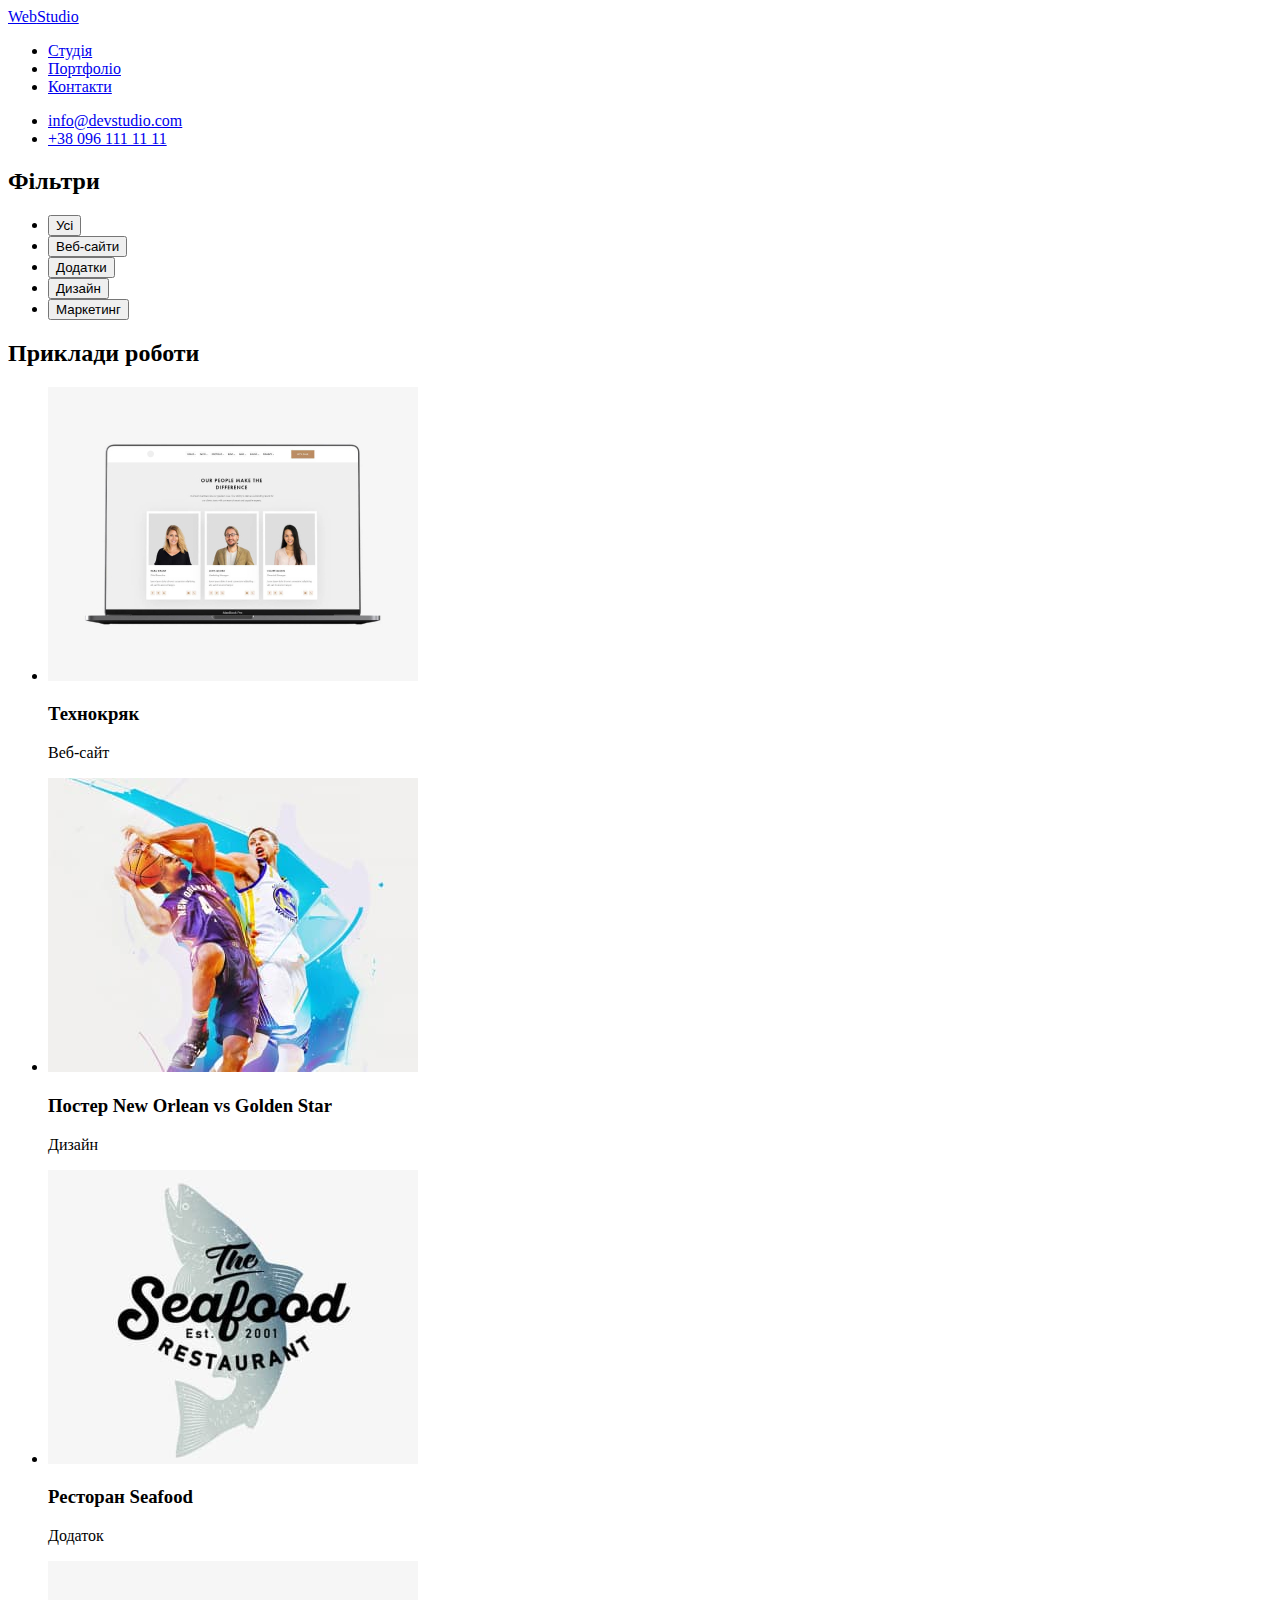
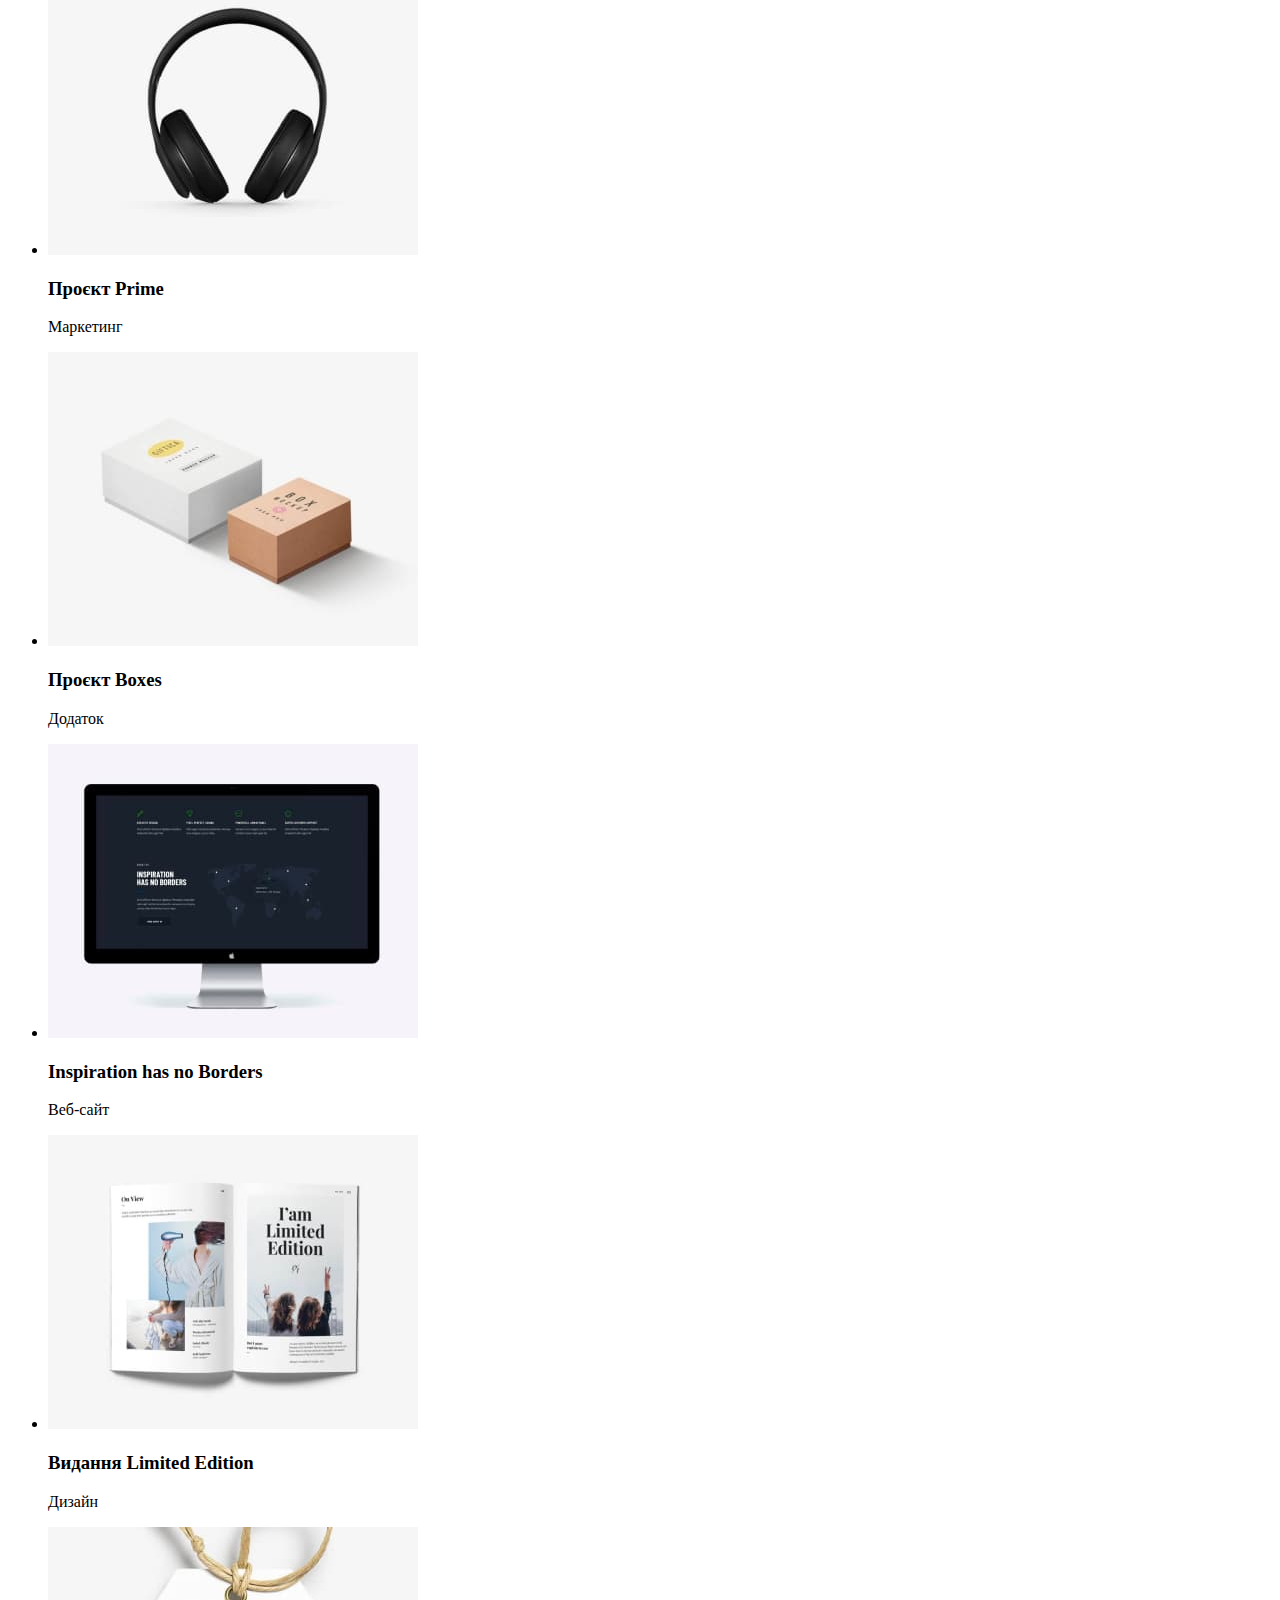
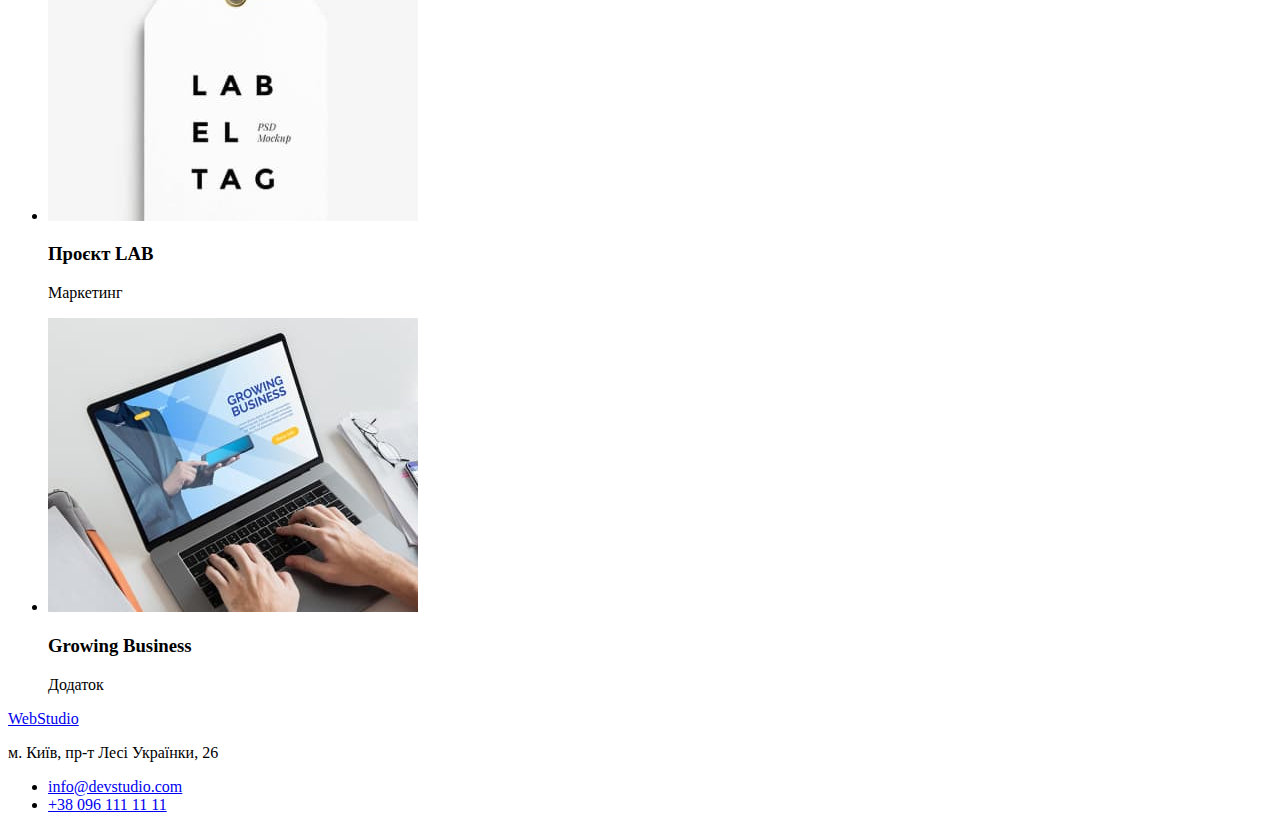
==== portfolio.html @ 31eadc4f "add portfolio file" ====
<!DOCTYPE html>
<html lang="uk">

<head>
    <meta charset="UTF-8" />
    <meta http-equiv="X-UA-Compatible" content="IE=edge" />
    <meta name="viewport" content="width=device-width, initial-scale=1.0" />
    <title>Portfolio</title>
    <link rel="stylesheet" href="css/style.css" />
</head>

<body>
    <header>
        <nav>
            <a class="logo" href="#"><span>Web</span>Studio</a>
            <ul class="nav-bar">
                <li class="nav-link"><a href="#">Студія</a></li>
                <li class="nav-link"><a href="#">Портфоліо</a></li>
                <li class="nav-link"><a href="#">Контакти</a></li>
            </ul>
        </nav>
        <ul class="contact">
            <li><a href="mailto:info@devstudio.com">info@devstudio.com</a></li>
            <li><a href="tel:+380961111111">+38 096 111 11 11</a></li>
        </ul>
    </header>
   
    <main>
        <section class="filter">
            <h2>Фільтри</h2>
            <ul class="filter-wrapper">
                <li class="filter-wrapper-item"><button type="button">Усі</button></li>
                <li class="filter-wrapper-item"><button type="button">Веб-сайти</button></li>
                <li class="filter-wrapper-item"><button type="button">Додатки</button></li>
                <li class="filter-wrapper-item"><button type="button">Дизайн</button></li>
                <li class="filter-wrapper-item"><button type="button">Маркетинг</button></li>
            </ul>
        </section>
        <section class="examples">
            <h2>Приклади роботи</h2>
            <ul class="examples-wrapper">
                <li class="examples-wrapper-item">
                    <img class="examples-wrapper-item-img" src="./images/projects/img.jpg" alt="" width="370">
                    <div>
                        <h3 class="examples-wrapper-item-prjct">Технокряк</h3>
                        <p class="examples-wrapper-item-spcfn">Веб-сайт</p>
                    </div>
                </li>
                <li class="examples-wrapper-item">
                    <img class="examples-wrapper-item-img" src="./images/projects/img(1).jpg" alt="" width="370">
                    <div>
                        <h3 class="examples-wrapper-item-prjct">Постер New Orlean vs Golden Star</h3>
                        <p class="examples-wrapper-item-spcfn">Дизайн</p>
                    </div>
                </li>
                <li class="examples-wrapper-item">
                    <img class="examples-wrapper-item-img" src="./images/projects/img(2).jpg" alt="" width="370">
                    <div>
                        <h3 class="examples-wrapper-item-prjct">Ресторан Seafood</h3>
                        <p class="examples-wrapper-item-spcfn">Додаток</p>
                    </div>
                </li>
                <li class="examples-wrapper-item">
                    <img class="examples-wrapper-item-img" src="./images/projects/img(3).jpg" alt="" width="370">
                    <div>
                        <h3 class="examples-wrapper-item-prjct">Проєкт Prime</h3>
                        <p class="examples-wrapper-item-spcfn">Маркетинг</p>
                    </div>
                </li>
                <li class="examples-wrapper-item">
                    <img class="examples-wrapper-item-img" src="./images/projects/img(4).jpg" alt="" width="370">
                    <div>
                        <h3 class="examples-wrapper-item-prjct">Проєкт Boxes</h3>
                        <p class="examples-wrapper-item-spcfn">Додаток</p>
                    </div>
                </li>
                <li class="examples-wrapper-item">
                    <img class="examples-wrapper-item-img" src="./images/projects/img(5).jpg" alt="" width="370">
                    <div>
                        <h3 class="examples-wrapper-item-prjct">Inspiration has no Borders</h3>
                        <p class="examples-wrapper-item-spcfn">Веб-сайт</p>
                    </div>
                </li>
                <li class="examples-wrapper-item">
                    <img class="examples-wrapper-item-img" src="./images/projects/img(6).jpg" alt="" width="370">
                    <div>
                        <h3 class="examples-wrapper-item-prjct">Видання Limited Edition</h3>
                        <p class="examples-wrapper-item-spcfn">Дизайн</p>
                    </div>
                </li>
                <li class="examples-wrapper-item">
                    <img class="examples-wrapper-item-img" src="./images/projects/img(7).jpg" alt="" width="370">
                    <div>
                        <h3 class="examples-wrapper-item-prjct">Проєкт LAB</h3>
                        <p class="examples-wrapper-item-spcfn">Маркетинг</p>
                    </div>
                </li>
                <li class="examples-wrapper-item">
                    <img class="examples-wrapper-item-img" src="./images/projects/img(8).jpg" alt="" width="370">
                    <div>
                        <h3 class="examples-wrapper-item-prjct">Growing Business</h3>
                        <p class="examples-wrapper-item-spcfn">Додаток</p>
                    </div>
                </li>
            </ul>
        </section>
    </main>

    <footer>
        <a class="logo" href="#"><span>Web</span>Studio</a>
        <adress class="footer-contact">
            <p class="adress">м. Київ, пр-т Лесі Українки, 26</p>
            <ul>
                <li><a href="mailto:info@devstudio.com">info@devstudio.com</a></li>
                <li><a href="tel:+380961111111">+38 096 111 11 11</a></li>
            </ul>
        </adress>
    </footer>
</body>

</html>
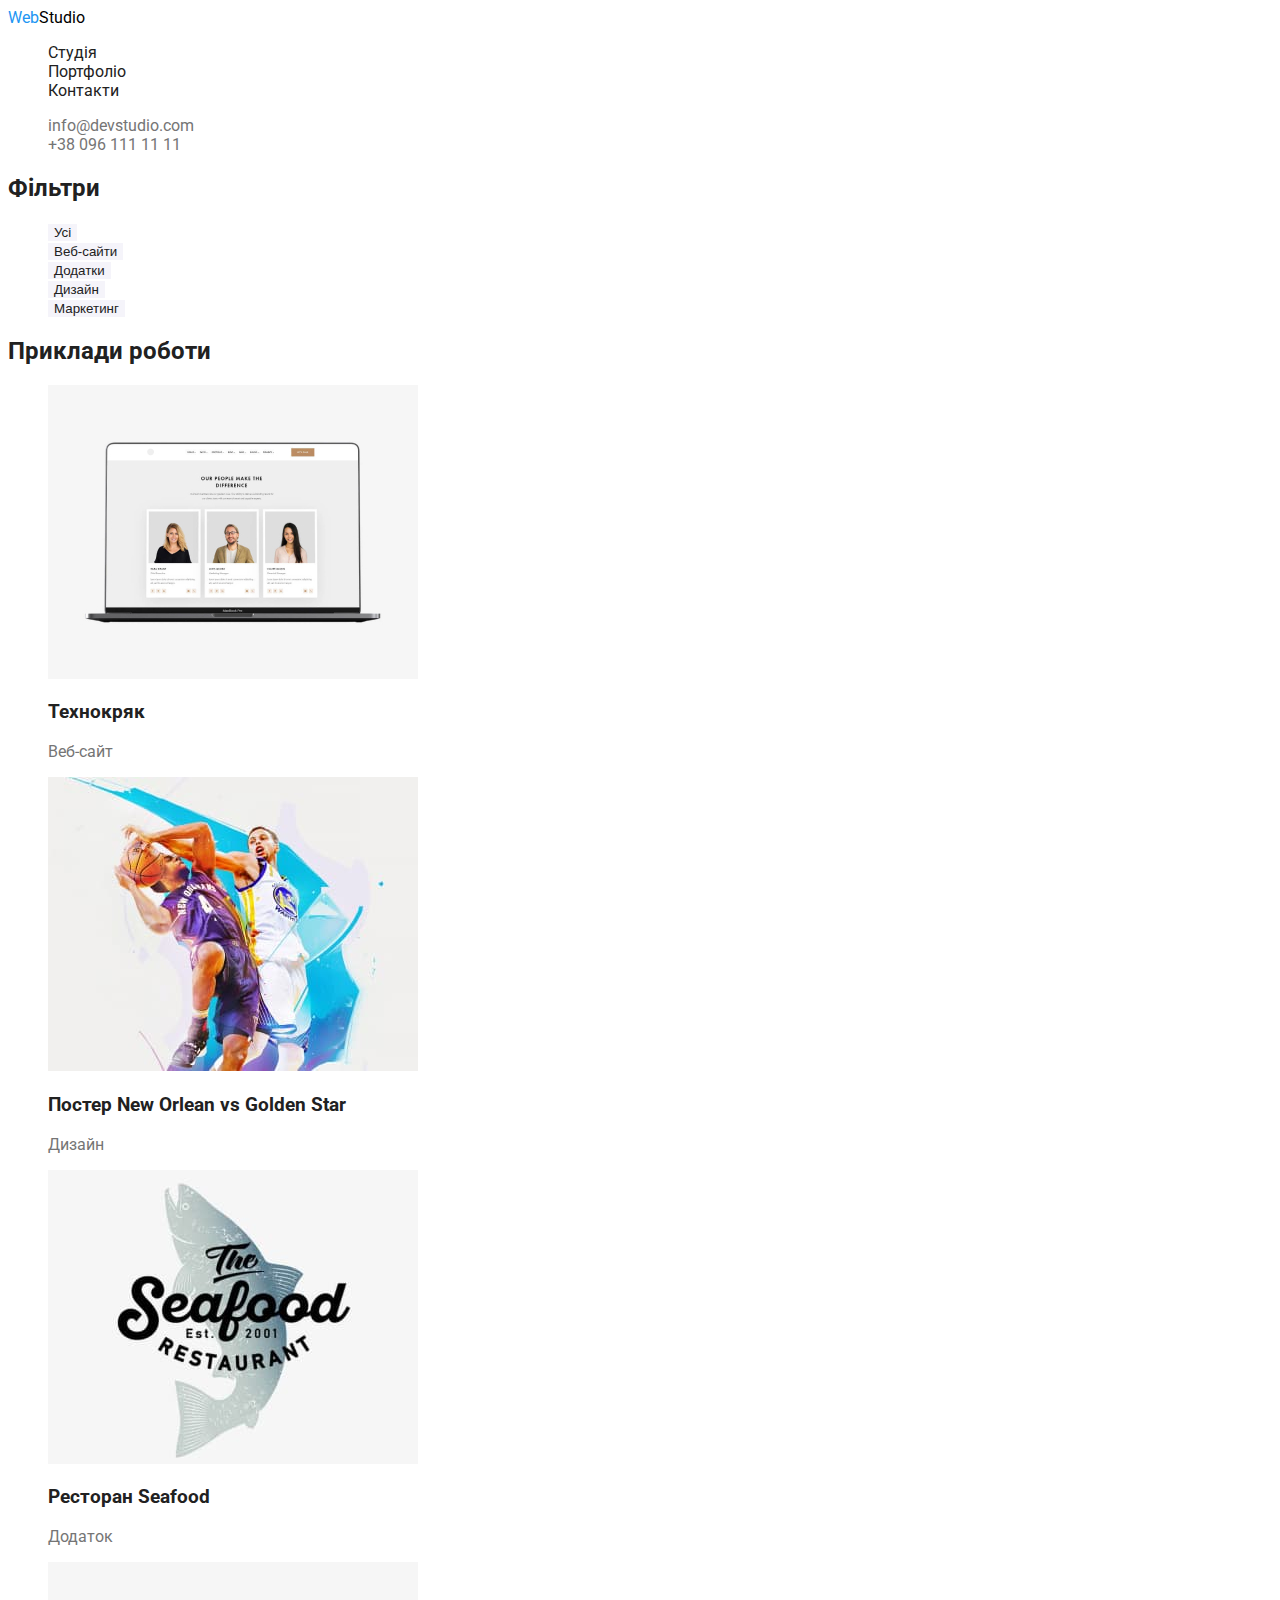
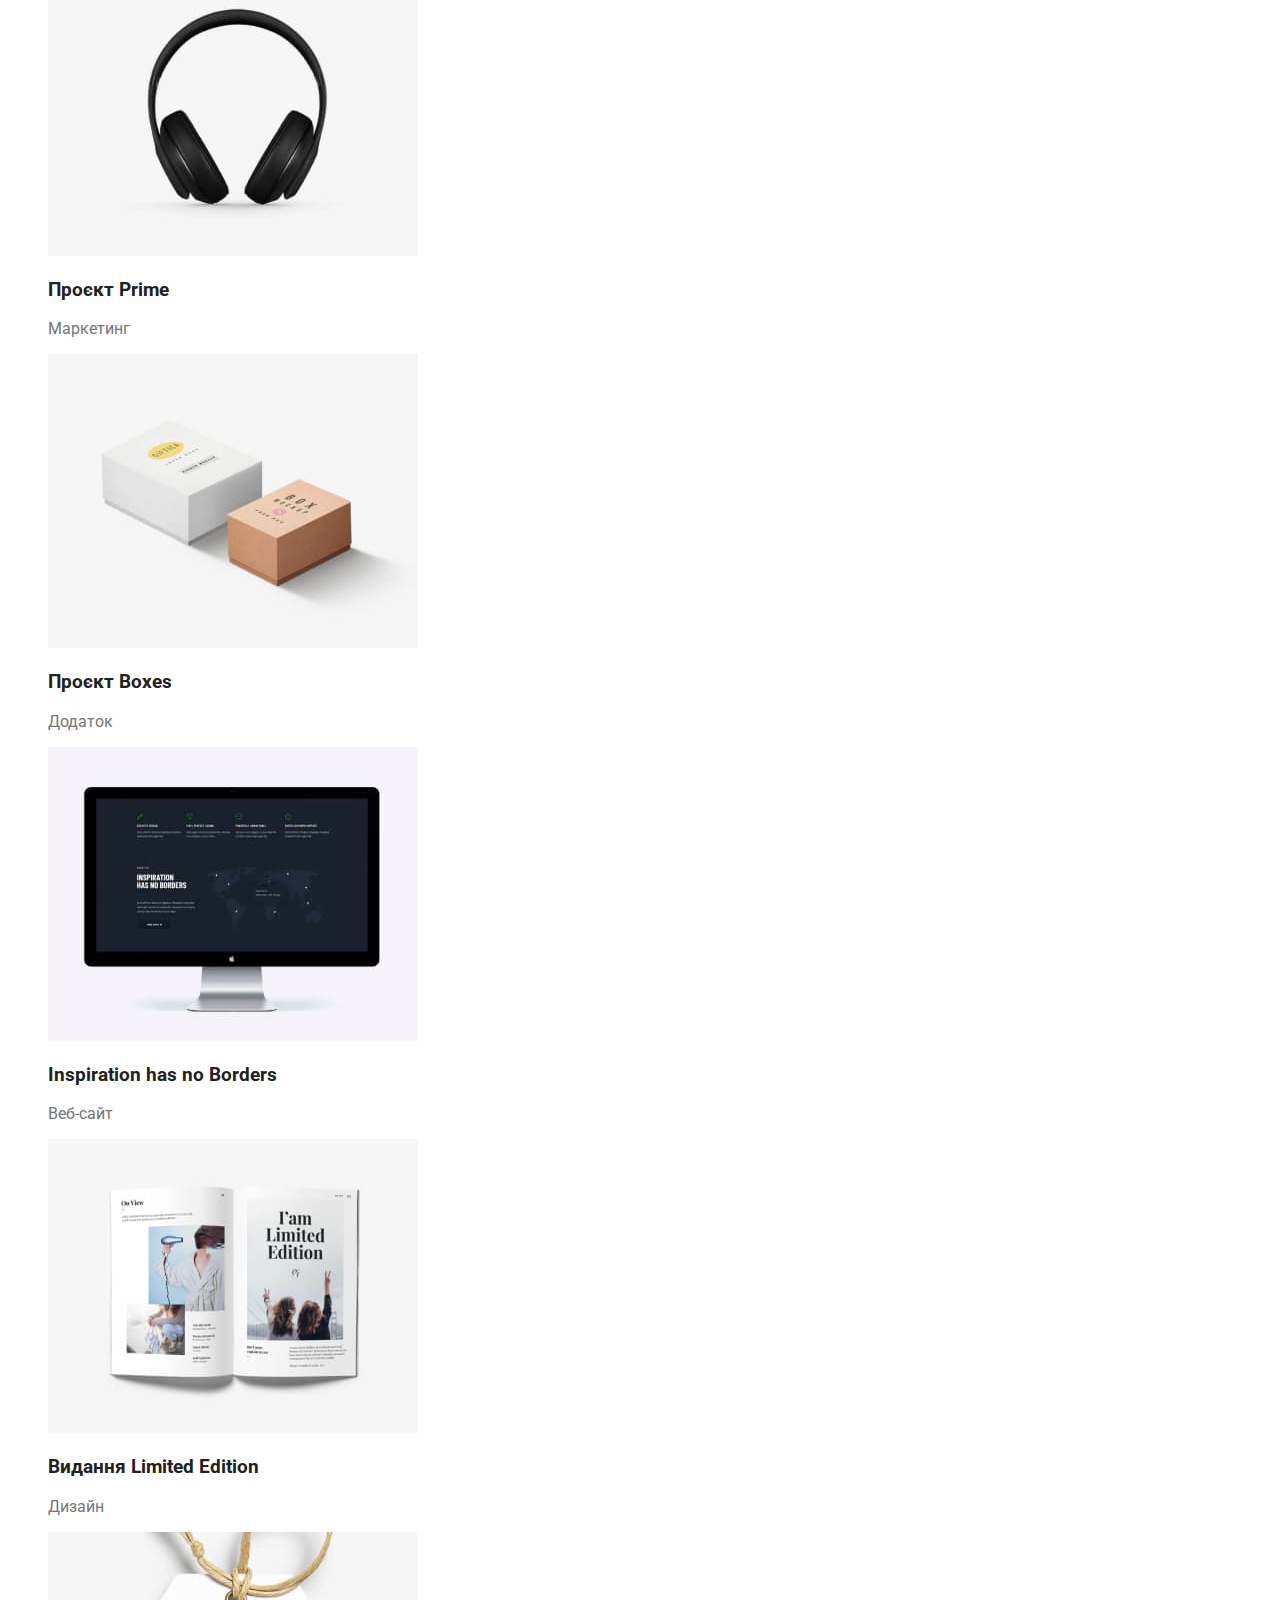
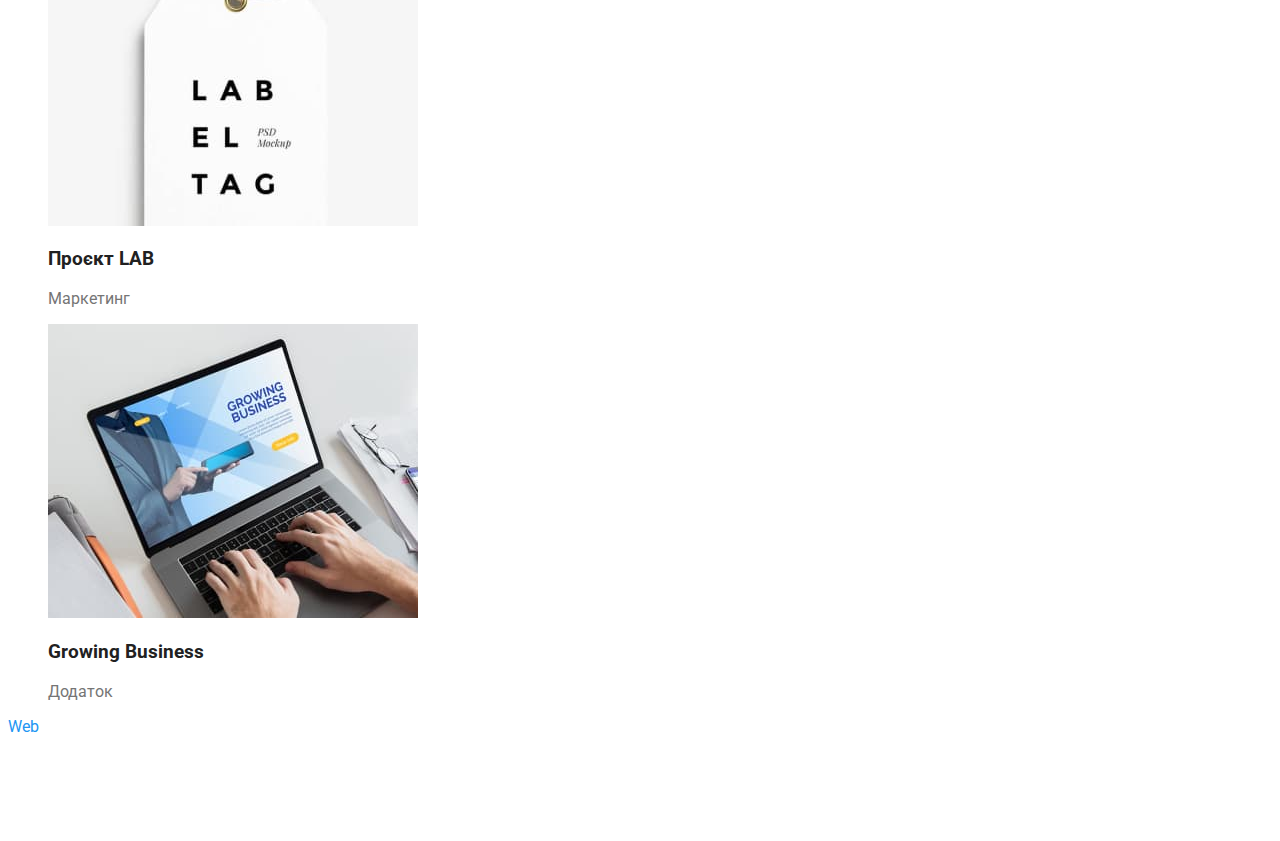
==== commit d983003f: "upd html files" ====
--- a/portfolio.html
+++ b/portfolio.html
@@ -5,101 +5,106 @@
     <meta charset="UTF-8" />
     <meta http-equiv="X-UA-Compatible" content="IE=edge" />
     <meta name="viewport" content="width=device-width, initial-scale=1.0" />
-    <title>Portfolio</title>
+    <title>WebStudio</title>
     <link rel="stylesheet" href="css/style.css" />
+    <link rel="preconnect" href="https://fonts.googleapis.com">
+    <link rel="preconnect" href="https://fonts.gstatic.com" crossorigin>
+    <link
+        href="https://fonts.googleapis.com/css2?family=Raleway:wght@700&family=Roboto:wght@400;500;700;900&display=swap"
+        rel="stylesheet">
 </head>
 
 <body>
-    <header>
+    <header class="page-header">
         <nav>
-            <a class="logo" href="#"><span>Web</span>Studio</a>
-            <ul class="nav-bar">
-                <li class="nav-link"><a href="#">Студія</a></li>
-                <li class="nav-link"><a href="#">Портфоліо</a></li>
-                <li class="nav-link"><a href="#">Контакти</a></li>
+            <a class="logo link" href="#"><span class="logo-web">Web</span>Studio</a>
+            <ul class="nav-bar list">
+                <li><a class="nav-link link" href="./index.html">Студія</a></li>
+                <li><a class="nav-link link" href="./portfolio.html">Портфоліо</a></li>
+                <li><a class="nav-link link" href="#">Контакти</a></li>
             </ul>
         </nav>
-        <ul class="contact">
-            <li><a href="mailto:info@devstudio.com">info@devstudio.com</a></li>
-            <li><a href="tel:+380961111111">+38 096 111 11 11</a></li>
+        <ul class="header-contact list">
+            <li><a class="header-contact-link link" href="mailto:info@devstudio.com">info@devstudio.com</a></li>
+            <li><a class="header-contact-link link" href="tel:+380961111111">+38 096 111 11 11</a></li>
         </ul>
     </header>
    
     <main>
-        <section class="filter">
-            <h2>Фільтри</h2>
-            <ul class="filter-wrapper">
-                <li class="filter-wrapper-item"><button type="button">Усі</button></li>
-                <li class="filter-wrapper-item"><button type="button">Веб-сайти</button></li>
-                <li class="filter-wrapper-item"><button type="button">Додатки</button></li>
-                <li class="filter-wrapper-item"><button type="button">Дизайн</button></li>
-                <li class="filter-wrapper-item"><button type="button">Маркетинг</button></li>
+        <section class="section">
+            <h2 class="section-title">Фільтри</h2>
+            <ul class="filter-wrapper list">
+                <li><button class="item" type="button">Усі</button></li>
+                <li><button class="item" type="button">Веб-сайти</button></li>
+                <li><button class="item" type="button">Додатки</button></li>
+                <li><button class="item" type="button">Дизайн</button></li>
+                <li><button class="item" type="button">Маркетинг</button></li>
             </ul>
         </section>
-        <section class="examples">
-            <h2>Приклади роботи</h2>
-            <ul class="examples-wrapper">
+        <section class="section">
+            <h2 class="section-title">Приклади роботи</h2>
+            <ul class="examples-wrapper list">
                 <li class="examples-wrapper-item">
-                    <img class="examples-wrapper-item-img" src="./images/projects/img.jpg" alt="" width="370">
+                    <img class="img" src="./images/projects/img.jpg" alt="" width="370">
                     <div>
-                        <h3 class="examples-wrapper-item-prjct">Технокряк</h3>
-                        <p class="examples-wrapper-item-spcfn">Веб-сайт</p>
+                        <h3 class="prjct">Технокряк</h3>
+                        <p class="spcfn">Веб-сайт</p>
                     </div>
                 </li>
                 <li class="examples-wrapper-item">
-                    <img class="examples-wrapper-item-img" src="./images/projects/img(1).jpg" alt="" width="370">
+                    <img class="img" src="./images/projects/img(1).jpg" alt="" width="370">
                     <div>
-                        <h3 class="examples-wrapper-item-prjct">Постер New Orlean vs Golden Star</h3>
-                        <p class="examples-wrapper-item-spcfn">Дизайн</p>
+                        <h3 class="prjct">Постер New Orlean vs Golden Star</h3>
+                        <p class="spcfn">Дизайн</p>
                     </div>
                 </li>
                 <li class="examples-wrapper-item">
-                    <img class="examples-wrapper-item-img" src="./images/projects/img(2).jpg" alt="" width="370">
+                    <img class="img" src="./images/projects/img(2).jpg" alt="" width="370">
                     <div>
-                        <h3 class="examples-wrapper-item-prjct">Ресторан Seafood</h3>
-                        <p class="examples-wrapper-item-spcfn">Додаток</p>
+                        <h3 class="prjct">Ресторан Seafood</h3>
+                        <p class="spcfn">Додаток</p>
                     </div>
                 </li>
                 <li class="examples-wrapper-item">
-                    <img class="examples-wrapper-item-img" src="./images/projects/img(3).jpg" alt="" width="370">
+                    <img class="img" src="./images/projects/img(3).jpg" alt="" width="370">
                     <div>
-                        <h3 class="examples-wrapper-item-prjct">Проєкт Prime</h3>
-                        <p class="examples-wrapper-item-spcfn">Маркетинг</p>
+                        <h3 class="prjct">Проєкт Prime</h3>
+                        <p class="spcfn">Маркетинг</p>
                     </div>
                 </li>
                 <li class="examples-wrapper-item">
-                    <img class="examples-wrapper-item-img" src="./images/projects/img(4).jpg" alt="" width="370">
+                    <img class="img" src="./images/projects/img(4).jpg" alt="" width="370">
                     <div>
-                        <h3 class="examples-wrapper-item-prjct">Проєкт Boxes</h3>
-                        <p class="examples-wrapper-item-spcfn">Додаток</p>
+                        <h3 class="prjct">Проєкт Boxes</h3>
+                        <p class="spcfn">Додаток</p>
                     </div>
                 </li>
                 <li class="examples-wrapper-item">
-                    <img class="examples-wrapper-item-img" src="./images/projects/img(5).jpg" alt="" width="370">
+                    <img class="img" src="./images/projects/img(5).jpg" alt="" width="370">
                     <div>
-                        <h3 class="examples-wrapper-item-prjct">Inspiration has no Borders</h3>
-                        <p class="examples-wrapper-item-spcfn">Веб-сайт</p>
+                        <h3 class="prjct">Inspiration has no Borders</h3>
+                        <p class="spcfn">Веб-сайт</p>
                     </div>
                 </li>
                 <li class="examples-wrapper-item">
-                    <img class="examples-wrapper-item-img" src="./images/projects/img(6).jpg" alt="" width="370">
+                    <img class="img" src="./images/projects/img(6).jpg" alt="" width="370">
                     <div>
-                        <h3 class="examples-wrapper-item-prjct">Видання Limited Edition</h3>
-                        <p class="examples-wrapper-item-spcfn">Дизайн</p>
+                        <h3 class="prjct">Видання Limited Edition</h3>
+                        <p class="spcfn">Дизайн</p>
                     </div>
                 </li>
                 <li class="examples-wrapper-item">
-                    <img class="examples-wrapper-item-img" src="./images/projects/img(7).jpg" alt="" width="370">
+                    <img class="img" src="./images/projects/img(7).jpg" alt="" width="370">
                     <div>
-                        <h3 class="examples-wrapper-item-prjct">Проєкт LAB</h3>
-                        <p class="examples-wrapper-item-spcfn">Маркетинг</p>
+                        <h3 class="prjct">Проєкт LAB</h3>
+                        <p class="spcfn">Маркетинг</p>
                     </div>
                 </li>
                 <li class="examples-wrapper-item">
-                    <img class="examples-wrapper-item-img" src="./images/projects/img(8).jpg" alt="" width="370">
+                    <img class="img" src="./images/projects/img(8).jpg" alt="" width="370">
                     <div>
-                        <h3 class="examples-wrapper-item-prjct">Growing Business</h3>
-                        <p class="examples-wrapper-item-spcfn">Додаток</p>
+                        <h3 class="prjct">Growing Business</h3>
+                        <p class="spcfn">Додаток</p>
                     </div>
                 </li>
             </ul>
@@ -107,15 +112,14 @@
     </main>
 
     <footer>
-        <a class="logo" href="#"><span>Web</span>Studio</a>
-        <adress class="footer-contact">
-            <p class="adress">м. Київ, пр-т Лесі Українки, 26</p>
-            <ul>
-                <li><a href="mailto:info@devstudio.com">info@devstudio.com</a></li>
-                <li><a href="tel:+380961111111">+38 096 111 11 11</a></li>
+        <a class="logo link" href="#"><span class="logo-web">Web</span>Studio</a>
+        <address class="footer-contact">
+            <p class="address">м. Київ, пр-т Лесі Українки, 26</p>
+            <ul class="list">
+                <li><a class="footer-contact-link link " href="mailto:info@devstudio.com">info@devstudio.com</a></li>
+                <li><a class="footer-contact-link link " href="tel:+380961111111">+38 096 111 11 11</a></li>
             </ul>
-        </adress>
+        </address>
     </footer>
 </body>
-
 </html>--- a/css/style.css
+++ b/css/style.css
@@ -0,0 +1,137 @@
+/* main grey #757575 */
+/* second black  #212121 */
+/* accent blue #2196F3 */
+/* hover text white #ffffff */
+/* background white #FFFFFF */
+/* background dark-grey #2F303A */
+/* footer contacts rgba(255, 255, 255, 0.6); */
+:root {
+    --primary-color: #757575;
+    --secondary-color: #212121;
+    --accent-color: #2196F3;
+    --bcg-pr-color: #FFFFFF;
+    --bcg-sc-color: #2F303A;
+    --footer-cont-color: rgba(255, 255, 255, 0.6);
+    --white-color: #FFFFFF;
+    --black-color: #000000;
+}
+.list {
+    list-style: none;
+}
+.link {
+    text-decoration: none;
+}
+
+
+body {
+    font-family: Roboto, sans-serif;
+    background-color: var(--bcg-pr-color);
+    color: var(--primary-color);
+}
+
+.section-title {
+    color: var(--secondary-color);
+}
+
+/* logo */
+.logo {
+    color: var(--black-color);
+}
+.logo-web{
+    color: var(--accent-color);
+}
+
+/* nav-bar */
+
+.nav-link {
+    color: var(--secondary-color);
+}
+.nav-link:hover,
+.nav-link:focus {
+    color:var(--accent-color);
+}
+
+/* header contacts */
+
+.header-contact-link {
+    color: var(--primary-color);
+}
+.header-contact-link:hover,
+.header-contact-link:focus {
+    color: var(--accent-color);
+}
+
+/* section decision */
+
+.decision-title {
+    color: var(--white-color);
+}
+
+.decision-btn{
+    color: var(--white-color);
+    background-color: var(--accent-color);
+    border: none;
+}
+/* .decision-btn:hover {
+    background-color: var(--accent-color);
+} */
+
+/* section specifics */
+
+.specifics-wrapper .title {
+    color: var(--secondary-color);
+}
+
+.specifics-wrapper .descr {
+    color: var(--primary-color);
+}
+
+/* section team */
+
+.team-wrapper .name {
+    color: var(--secondary-color);
+}
+.team-wrapper .post {
+    color: var(--primary-color);
+}
+
+/* footer */
+
+footer .logo {
+    color: var(--white-color);
+}
+.address {
+    color: var(--white-color);
+}
+
+.footer-contact-link
+ {
+    color: var(--footer-cont-color);
+}
+.footer-contact-link:hover,
+.footer-contact-link:focus
+ {
+    color: var(--accent-color);
+}
+
+/* Portfolio */
+/* example */
+
+.filter-wrapper .item{
+    background-color: #F5F4FA;
+    color: var(--secondary-color);
+    border: none;
+}
+.filter-wrapper .item:hover,
+.filter-wrapper .item:focus {
+    background-color: var(--accent-color);
+    color: var(--white-color);
+    border: none;
+}
+
+.examples-wrapper .prjct{
+    color: var(--secondary-color);
+}
+.examples-wrapper .spcfn{
+    color: var(--primary-color);
+}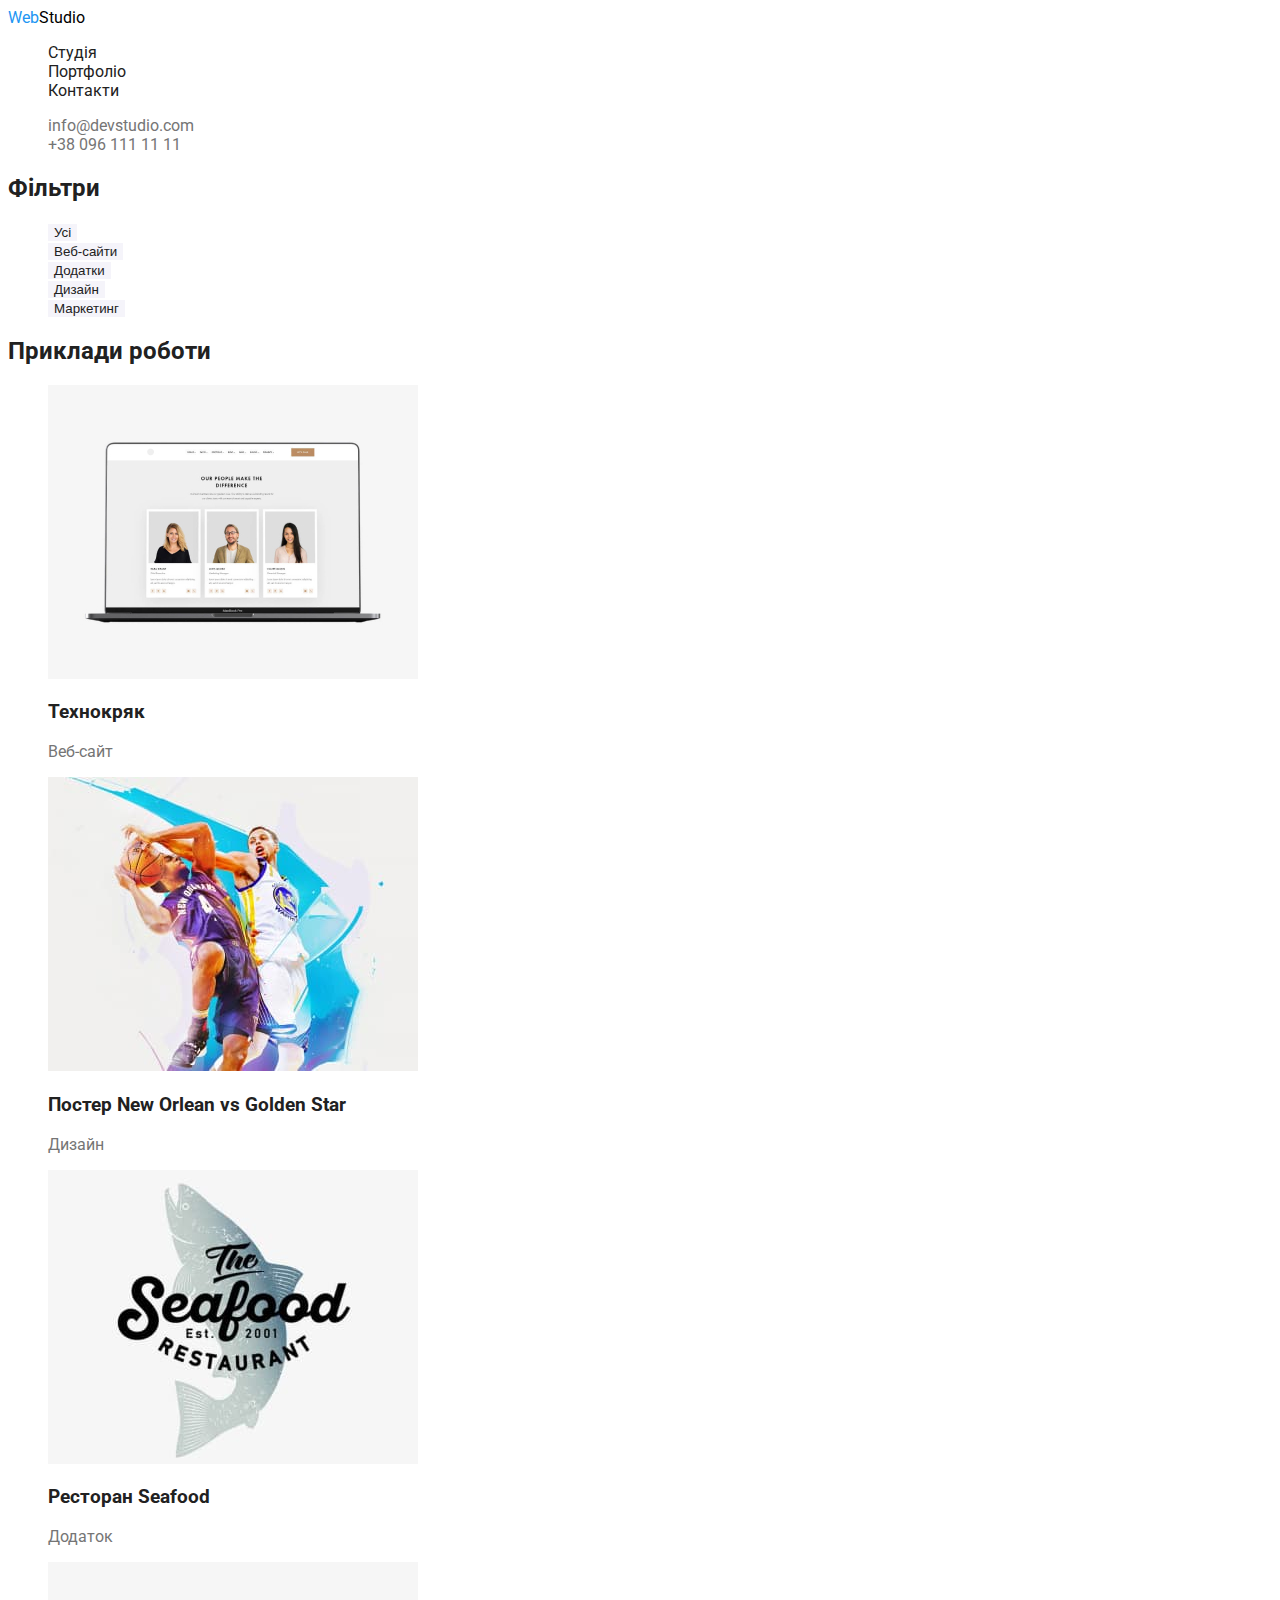
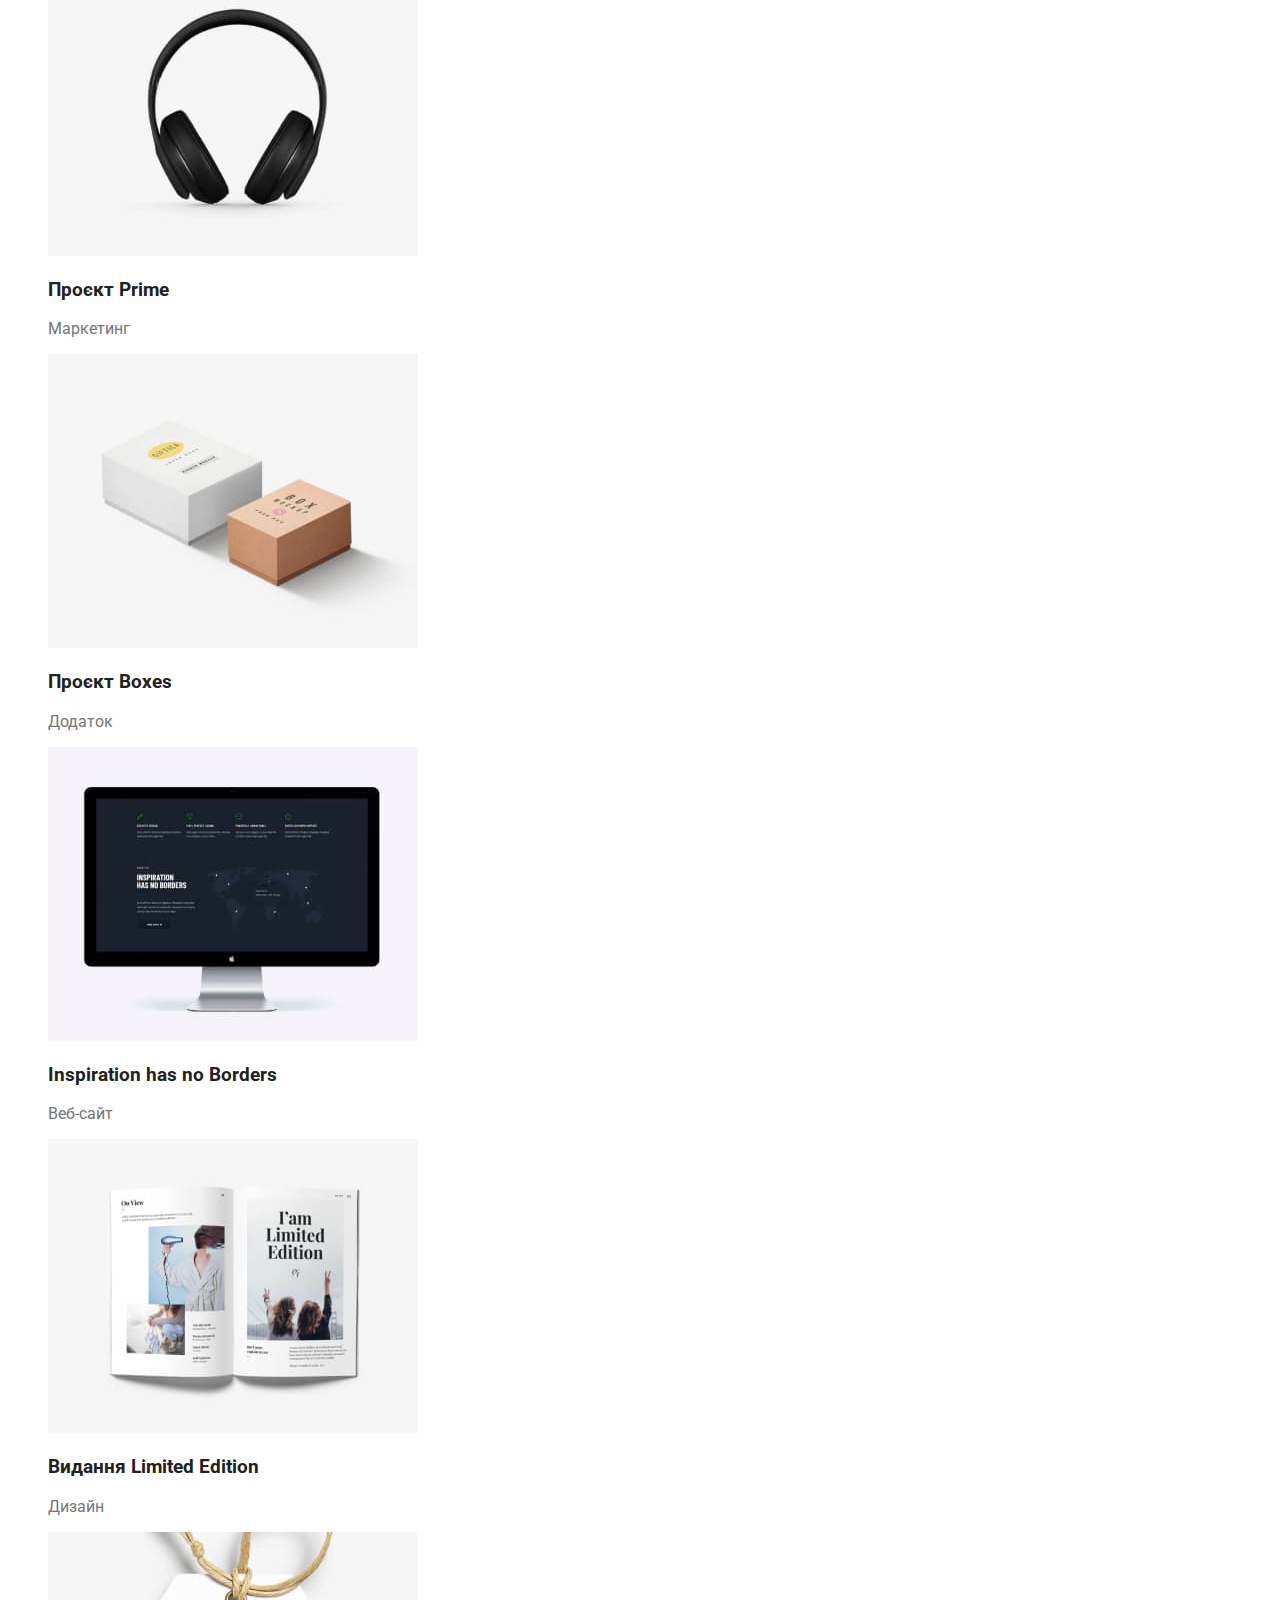
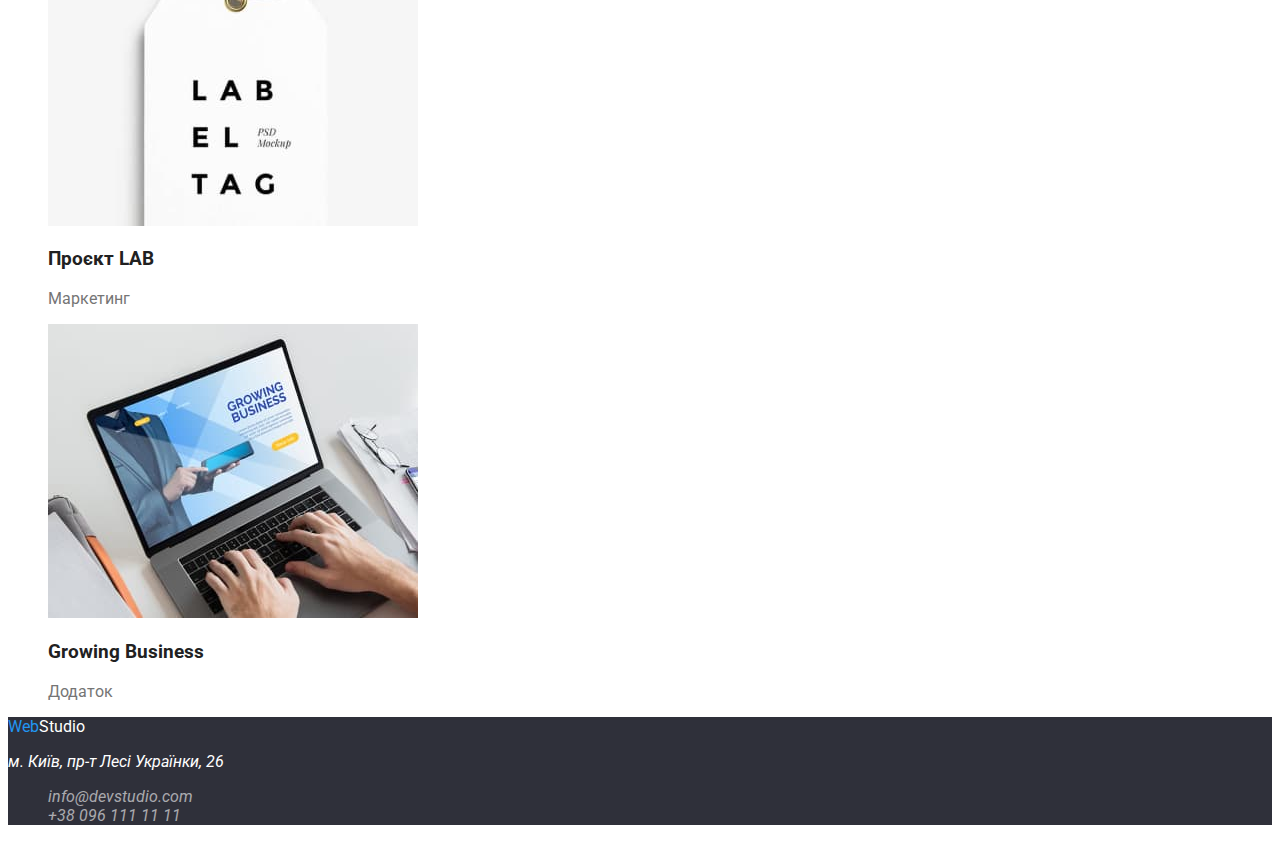
==== commit 3ed4d8cb: "upd html files" ====
--- a/portfolio.html
+++ b/portfolio.html
@@ -20,7 +20,7 @@
             <a class="logo link" href="#"><span class="logo-web">Web</span>Studio</a>
             <ul class="nav-bar list">
                 <li><a class="nav-link link" href="./index.html">Студія</a></li>
-                <li><a class="nav-link link" href="./portfolio.html">Портфоліо</a></li>
+                <li><a class="nav-link link current" href="./portfolio.html">Портфоліо</a></li>
                 <li><a class="nav-link link" href="#">Контакти</a></li>
             </ul>
         </nav>
@@ -34,11 +34,11 @@
         <section class="section">
             <h2 class="section-title">Фільтри</h2>
             <ul class="filter-wrapper list">
-                <li><button class="item" type="button">Усі</button></li>
-                <li><button class="item" type="button">Веб-сайти</button></li>
-                <li><button class="item" type="button">Додатки</button></li>
-                <li><button class="item" type="button">Дизайн</button></li>
-                <li><button class="item" type="button">Маркетинг</button></li>
+                <li><button class="btn btn-secondary" type="button">Усі</button></li>
+                <li><button class="btn btn-secondary" type="button">Веб-сайти</button></li>
+                <li><button class="btn btn-secondary" type="button">Додатки</button></li>
+                <li><button class="btn btn-secondary" type="button">Дизайн</button></li>
+                <li><button class="btn btn-secondary" type="button">Маркетинг</button></li>
             </ul>
         </section>
         <section class="section">
@@ -111,7 +111,7 @@
         </section>
     </main>
 
-    <footer>
+    <footer class="page-footer">
         <a class="logo link" href="#"><span class="logo-web">Web</span>Studio</a>
         <address class="footer-contact">
             <p class="address">м. Київ, пр-т Лесі Українки, 26</p>
--- a/css/style.css
+++ b/css/style.css
@@ -1,10 +1,3 @@
-/* main grey #757575 */
-/* second black  #212121 */
-/* accent blue #2196F3 */
-/* hover text white #ffffff */
-/* background white #FFFFFF */
-/* background dark-grey #2F303A */
-/* footer contacts rgba(255, 255, 255, 0.6); */
 :root {
     --primary-color: #757575;
     --secondary-color: #212121;
@@ -14,6 +7,7 @@
     --footer-cont-color: rgba(255, 255, 255, 0.6);
     --white-color: #FFFFFF;
     --black-color: #000000;
+    --btn-bcg-color: #F5F4FA;
 }
 .list {
     list-style: none;
@@ -22,9 +16,31 @@
     text-decoration: none;
 }
 
+/* Button */
+
+.btn {
+    /* background-color: var(--accent-color);
+    color: var(--white-color); */
+    border: none;
+}
+.btn-primary {
+    background-color: var(--accent-color);
+    color: var(--white-color);
+}
+.btn-secondary {
+    background-color: var(--btn-bcg-color);
+    color: var(--secondary-color);
+}
+.btn-secondary:hover,
+.btn-secondary:focus {
+    background-color: var(--accent-color);
+    color: var(--white-color);
+}
+
+/* Body */
 
 body {
-    font-family: Roboto, sans-serif;
+    font-family: Roboto, Raleway, sans-serif;
     background-color: var(--bcg-pr-color);
     color: var(--primary-color);
 }
@@ -50,7 +66,9 @@
 .nav-link:focus {
     color:var(--accent-color);
 }
-
+.nav-link  .current {
+    color: var(--accent-color);
+}
 /* header contacts */
 
 .header-contact-link {
@@ -65,16 +83,14 @@
 
 .decision-title {
     color: var(--white-color);
+    background-color: var(--bcg-sc-color);
 }
-
 .decision-btn{
     color: var(--white-color);
     background-color: var(--accent-color);
     border: none;
 }
-/* .decision-btn:hover {
-    background-color: var(--accent-color);
-} */
+
 
 /* section specifics */
 
@@ -97,9 +113,13 @@
 
 /* footer */
 
-footer .logo {
+.page-footer {
+    background-color: var(--bcg-sc-color);
+}
+.page-footer .logo {
     color: var(--white-color);
 }
+
 .address {
     color: var(--white-color);
 }
@@ -117,17 +137,6 @@
 /* Portfolio */
 /* example */
 
-.filter-wrapper .item{
-    background-color: #F5F4FA;
-    color: var(--secondary-color);
-    border: none;
-}
-.filter-wrapper .item:hover,
-.filter-wrapper .item:focus {
-    background-color: var(--accent-color);
-    color: var(--white-color);
-    border: none;
-}
 
 .examples-wrapper .prjct{
     color: var(--secondary-color);
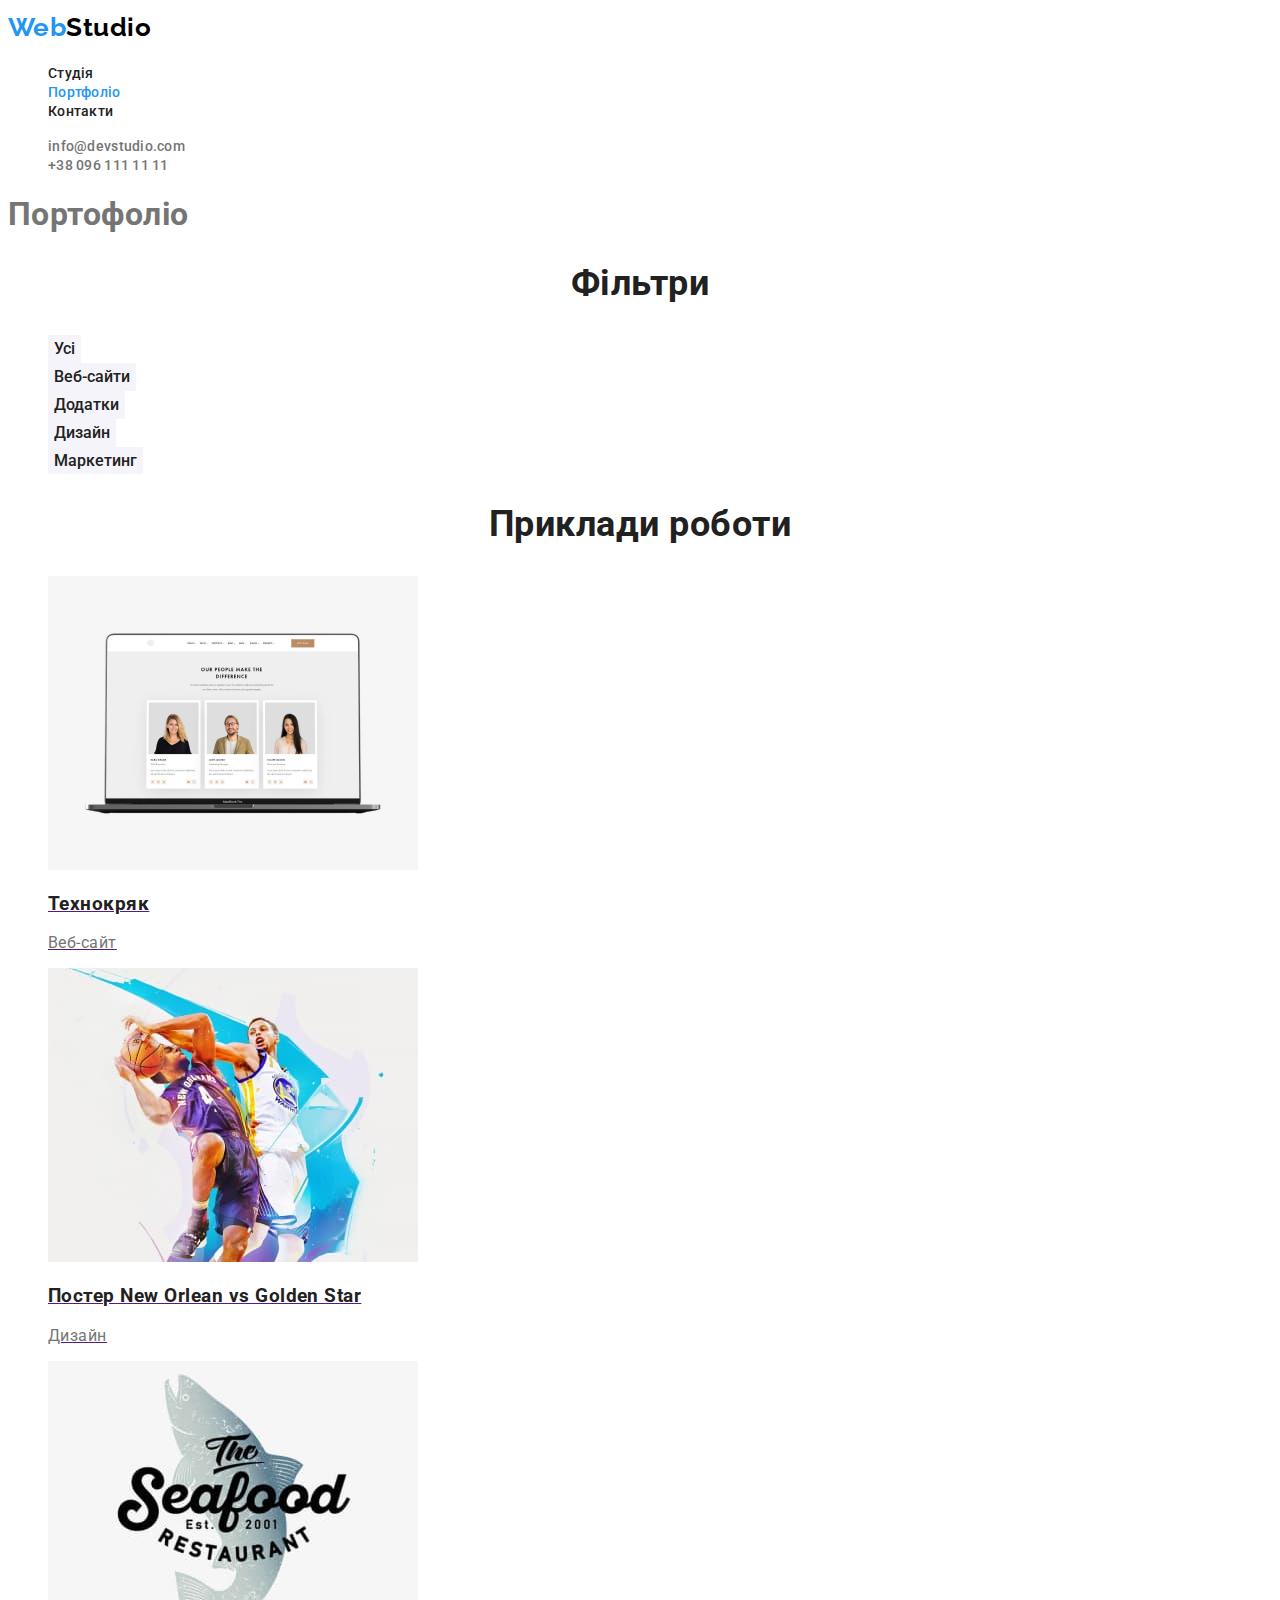
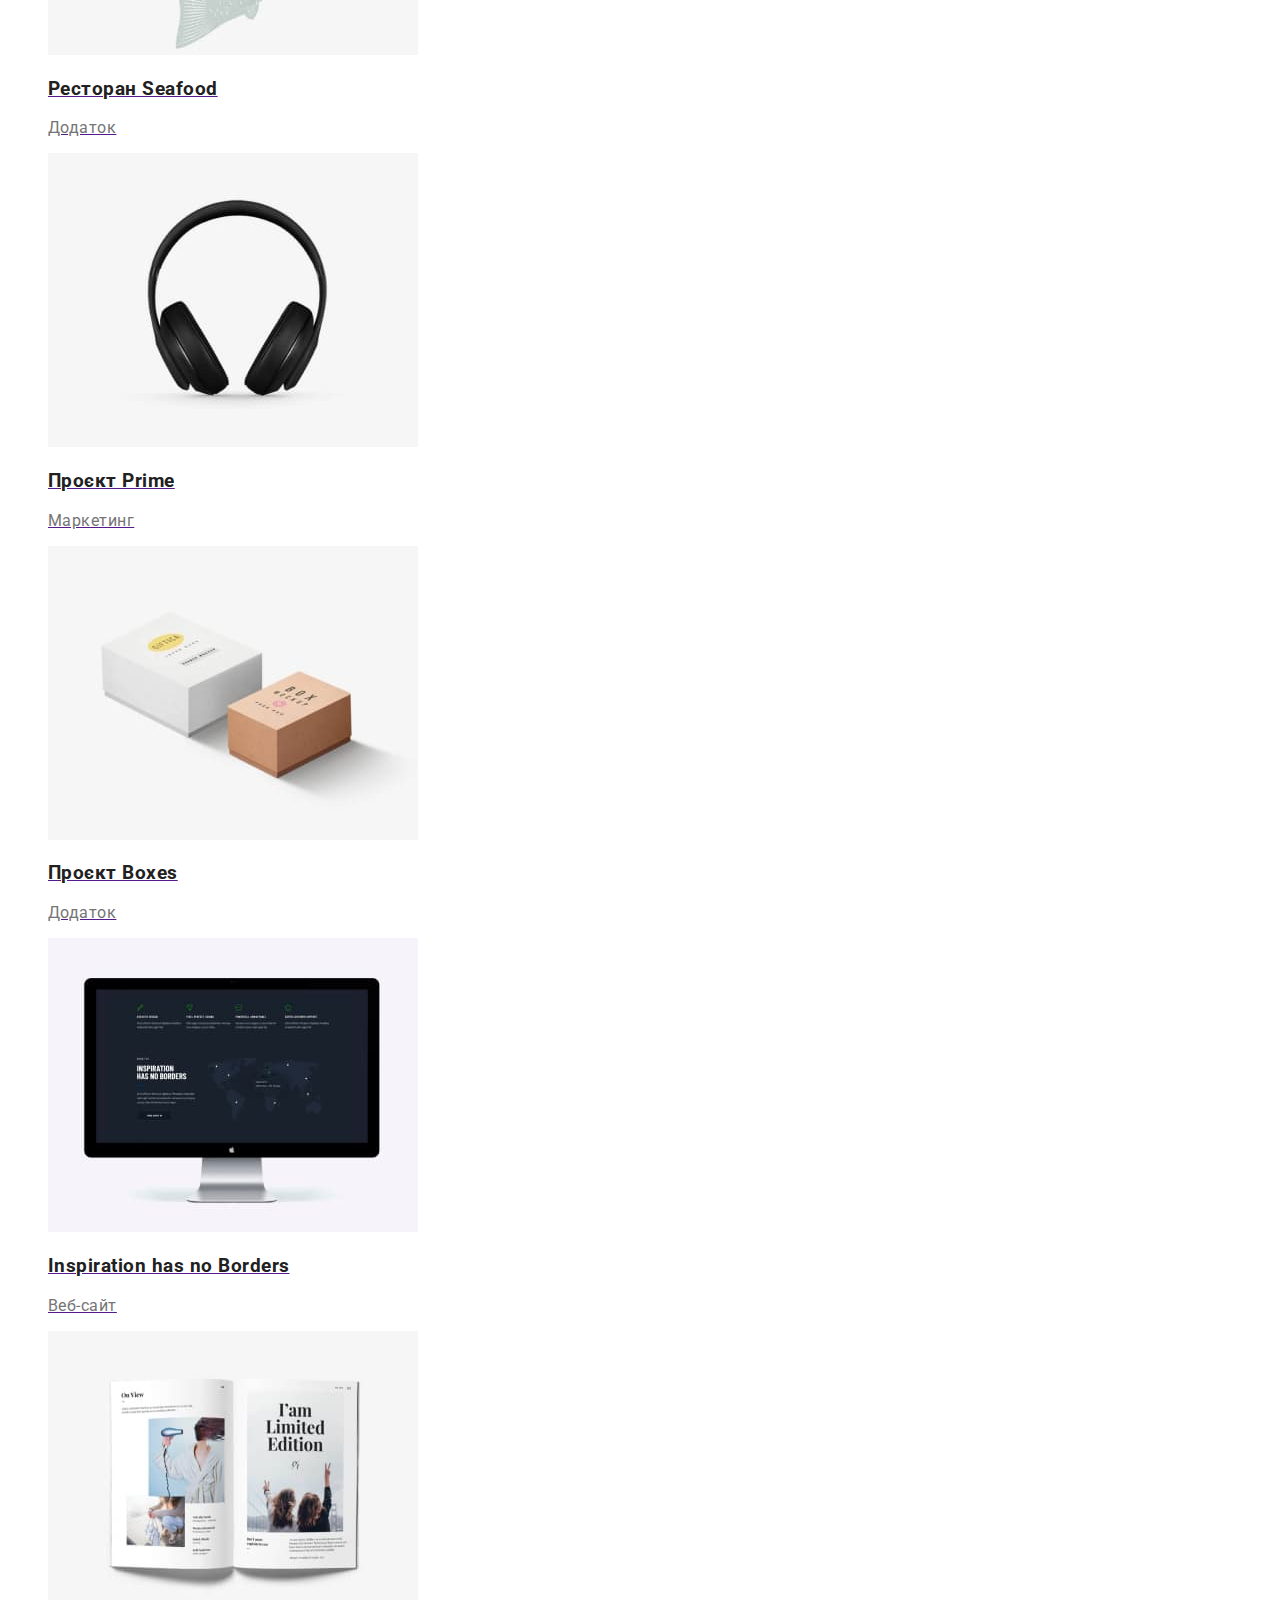
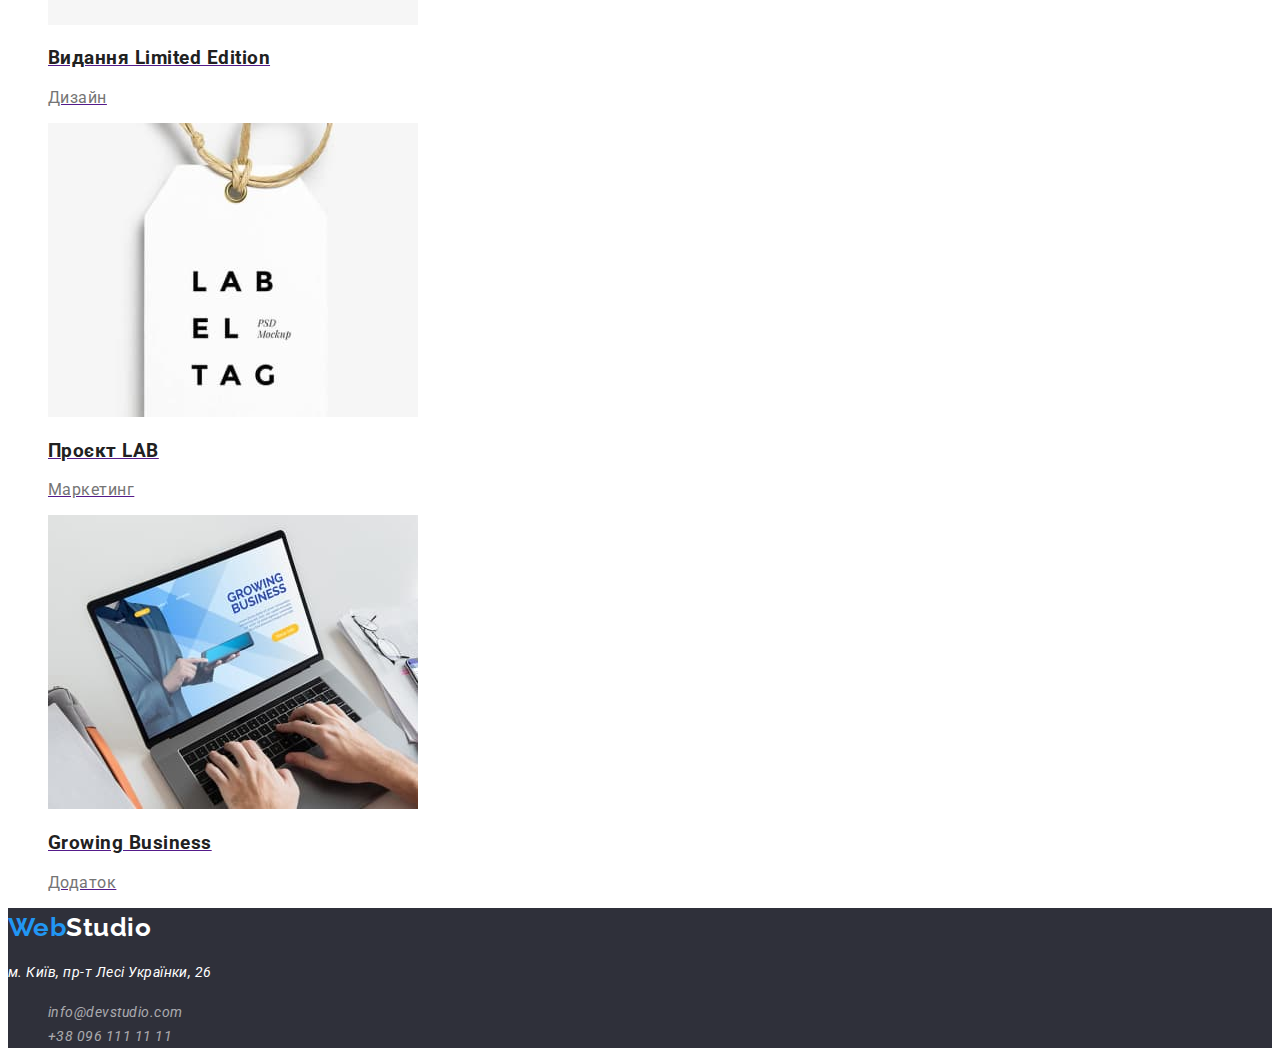
==== commit 8a3f0f15: "fix portfolio.html" ====
--- a/portfolio.html
+++ b/portfolio.html
@@ -31,6 +31,7 @@
     </header>
    
     <main>
+        <h1>Портофоліо</h1>
         <section class="section">
             <h2 class="section-title">Фільтри</h2>
             <ul class="filter-wrapper list">
@@ -44,68 +45,86 @@
         <section class="section">
             <h2 class="section-title">Приклади роботи</h2>
             <ul class="examples-wrapper list">
-                <li class="examples-wrapper-item">
-                    <img class="img" src="./images/projects/img.jpg" alt="" width="370">
-                    <div>
-                        <h3 class="prjct">Технокряк</h3>
-                        <p class="spcfn">Веб-сайт</p>
-                    </div>
+                <li>
+                    <a class="examples-wrapper-item" href="">
+                            <img class="img" src="./images/projects/img.jpg" alt="" width="370">
+                        <div>
+                            <h3 class="prjct">Технокряк</h3>
+                            <p class="spcfn">Веб-сайт</p>
+                        </div>
+                    </a>
                 </li>
-                <li class="examples-wrapper-item">
-                    <img class="img" src="./images/projects/img(1).jpg" alt="" width="370">
-                    <div>
-                        <h3 class="prjct">Постер New Orlean vs Golden Star</h3>
-                        <p class="spcfn">Дизайн</p>
-                    </div>
+                <li>
+                    <a class="examples-wrapper-item" href="">
+                            <img class="img" src="./images/projects/img(1).jpg" alt="" width="370">
+                        <div>
+                            <h3 class="prjct">Постер New Orlean vs Golden Star</h3>
+                            <p class="spcfn">Дизайн</p>
+                        </div>
+                    </a>
                 </li>
-                <li class="examples-wrapper-item">
-                    <img class="img" src="./images/projects/img(2).jpg" alt="" width="370">
-                    <div>
-                        <h3 class="prjct">Ресторан Seafood</h3>
-                        <p class="spcfn">Додаток</p>
-                    </div>
+                <li>
+                    <a class="examples-wrapper-item" href="">
+                            <img class="img" src="./images/projects/img(2).jpg" alt="" width="370">
+                        <div>
+                            <h3 class="prjct">Ресторан Seafood</h3>
+                            <p class="spcfn">Додаток</p>
+                        </div>
+                    </a>
                 </li>
-                <li class="examples-wrapper-item">
-                    <img class="img" src="./images/projects/img(3).jpg" alt="" width="370">
-                    <div>
-                        <h3 class="prjct">Проєкт Prime</h3>
-                        <p class="spcfn">Маркетинг</p>
-                    </div>
+                <li>
+                    <a class="examples-wrapper-item" href="">
+                            <img class="img" src="./images/projects/img(3).jpg" alt="" width="370">
+                        <div>
+                            <h3 class="prjct">Проєкт Prime</h3>
+                            <p class="spcfn">Маркетинг</p>
+                        </div>
+                    </a>
                 </li>
-                <li class="examples-wrapper-item">
-                    <img class="img" src="./images/projects/img(4).jpg" alt="" width="370">
-                    <div>
-                        <h3 class="prjct">Проєкт Boxes</h3>
-                        <p class="spcfn">Додаток</p>
-                    </div>
+                <li>
+                    <a class="examples-wrapper-item" href="">
+                            <img class="img" src="./images/projects/img(4).jpg" alt="" width="370">
+                        <div>
+                            <h3 class="prjct">Проєкт Boxes</h3>
+                            <p class="spcfn">Додаток</p>
+                        </div>
+                    </a>
                 </li>
-                <li class="examples-wrapper-item">
-                    <img class="img" src="./images/projects/img(5).jpg" alt="" width="370">
-                    <div>
-                        <h3 class="prjct">Inspiration has no Borders</h3>
-                        <p class="spcfn">Веб-сайт</p>
-                    </div>
+                <li>
+                    <a class="examples-wrapper-item" href="">
+                            <img class="img" src="./images/projects/img(5).jpg" alt="" width="370">
+                        <div>
+                            <h3 class="prjct">Inspiration has no Borders</h3>
+                            <p class="spcfn">Веб-сайт</p>
+                        </div>
+                    </a>
                 </li>
-                <li class="examples-wrapper-item">
-                    <img class="img" src="./images/projects/img(6).jpg" alt="" width="370">
-                    <div>
-                        <h3 class="prjct">Видання Limited Edition</h3>
-                        <p class="spcfn">Дизайн</p>
-                    </div>
+                <li>
+                    <a class="examples-wrapper-item" href="">
+                            <img class="img" src="./images/projects/img(6).jpg" alt="" width="370">
+                        <div>
+                            <h3 class="prjct">Видання Limited Edition</h3>
+                            <p class="spcfn">Дизайн</p>
+                        </div>
+                    </a>
                 </li>
-                <li class="examples-wrapper-item">
-                    <img class="img" src="./images/projects/img(7).jpg" alt="" width="370">
-                    <div>
-                        <h3 class="prjct">Проєкт LAB</h3>
-                        <p class="spcfn">Маркетинг</p>
-                    </div>
+                <li>
+                    <a class="examples-wrapper-item" href="">
+                            <img class="img" src="./images/projects/img(7).jpg" alt="" width="370">
+                        <div>
+                            <h3 class="prjct">Проєкт LAB</h3>
+                            <p class="spcfn">Маркетинг</p>
+                        </div>
+                    </a>
                 </li>
-                <li class="examples-wrapper-item">
-                    <img class="img" src="./images/projects/img(8).jpg" alt="" width="370">
-                    <div>
-                        <h3 class="prjct">Growing Business</h3>
-                        <p class="spcfn">Додаток</p>
-                    </div>
+                <li>
+                    <a class="examples-wrapper-item" href="">
+                            <img class="img" src="./images/projects/img(8).jpg" alt="" width="370">
+                        <div>
+                            <h3 class="prjct">Growing Business</h3>
+                            <p class="spcfn">Додаток</p>
+                        </div>
+                    </a>
                 </li>
             </ul>
         </section>
--- a/css/style.css
+++ b/css/style.css
@@ -22,12 +22,24 @@
     /* background-color: var(--accent-color);
     color: var(--white-color); */
     border: none;
+    font-family: inherit;
 }
 .btn-primary {
+    font-weight: 700;
+    font-size: 16px;
+    line-height: 30px;
+    display: flex;
+    align-items: center;
+    text-align: center;
+    letter-spacing: 0.06em;
     background-color: var(--accent-color);
     color: var(--white-color);
 }
 .btn-secondary {
+    font-weight: 500;
+    font-size: 16px;
+    line-height: 1.62;
+    text-align: center;
     background-color: var(--btn-bcg-color);
     color: var(--secondary-color);
 }
@@ -40,17 +52,27 @@
 /* Body */
 
 body {
-    font-family: Roboto, Raleway, sans-serif;
+    font-family: Roboto, sans-serif;
     background-color: var(--bcg-pr-color);
     color: var(--primary-color);
+    letter-spacing: 0.03em;
 }
 
 .section-title {
+    font-weight: 700;
+    font-size: 36px;
+    line-height: 1.16;
+    text-align: center;
     color: var(--secondary-color);
 }
 
 /* logo */
 .logo {
+    font-family: 'Raleway';
+    font-style: normal;
+    font-weight: 700;
+    font-size: 26px;
+    line-height: 1.5;
     color: var(--black-color);
 }
 .logo-web{
@@ -60,18 +82,26 @@
 /* nav-bar */
 
 .nav-link {
+    font-weight: 500;
+    font-size: 14px;
+    line-height: 1.14;
+    letter-spacing: 0.02em;
     color: var(--secondary-color);
 }
 .nav-link:hover,
 .nav-link:focus {
     color:var(--accent-color);
 }
-.nav-link  .current {
+.nav-link.current {
     color: var(--accent-color);
 }
 /* header contacts */
 
 .header-contact-link {
+    font-weight: 500;
+    font-size: 14px;
+    line-height: 1.14;
+    letter-spacing: 0.02em;
     color: var(--primary-color);
 }
 .header-contact-link:hover,
@@ -82,32 +112,60 @@
 /* section decision */
 
 .decision-title {
+    font-weight: 900;
+    font-size: 44px;
+    line-height: 1.36;
+    text-align: center;
+    letter-spacing: 0.06em;
+    text-transform: uppercase;
     color: var(--white-color);
     background-color: var(--bcg-sc-color);
 }
-.decision-btn{
+/* .decision-btn{
+    font-weight: 700;
+    font-size: 16px;
+    line-height: 1.88;
+    display: flex;
+    align-items: center;
+    text-align: center;
+    letter-spacing: 0.06em;
     color: var(--white-color);
     background-color: var(--accent-color);
     border: none;
-}
+} */
 
 
 /* section specifics */
 
 .specifics-wrapper .title {
+    font-weight: 700;
+    font-size: 14px;
+    line-height: 1.14;
+    text-transform: uppercase;
     color: var(--secondary-color);
 }
 
 .specifics-wrapper .descr {
+    font-weight: 400;
+    font-size: 14px;
+    line-height: 1.7;
     color: var(--primary-color);
 }
 
 /* section team */
 
 .team-wrapper .name {
+    font-weight: 500;
+    font-size: 16px;
+    line-height: 1.18;
+    text-align: center;
     color: var(--secondary-color);
 }
 .team-wrapper .post {
+    font-weight: 400;
+    font-size: 16px;
+    line-height: 1.18;
+    text-align: center;
     color: var(--primary-color);
 }
 
@@ -121,11 +179,16 @@
 }
 
 .address {
-    color: var(--white-color);
-}
-
-.footer-contact-link
- {
+    font-weight: 400;
+    font-size: 14px;
+    line-height: 1.7;
+    color: var(--white-color);
+}
+
+.footer-contact-link {
+    font-weight: 400;
+    font-size: 14px;
+    line-height: 1.7;
     color: var(--footer-cont-color);
 }
 .footer-contact-link:hover,
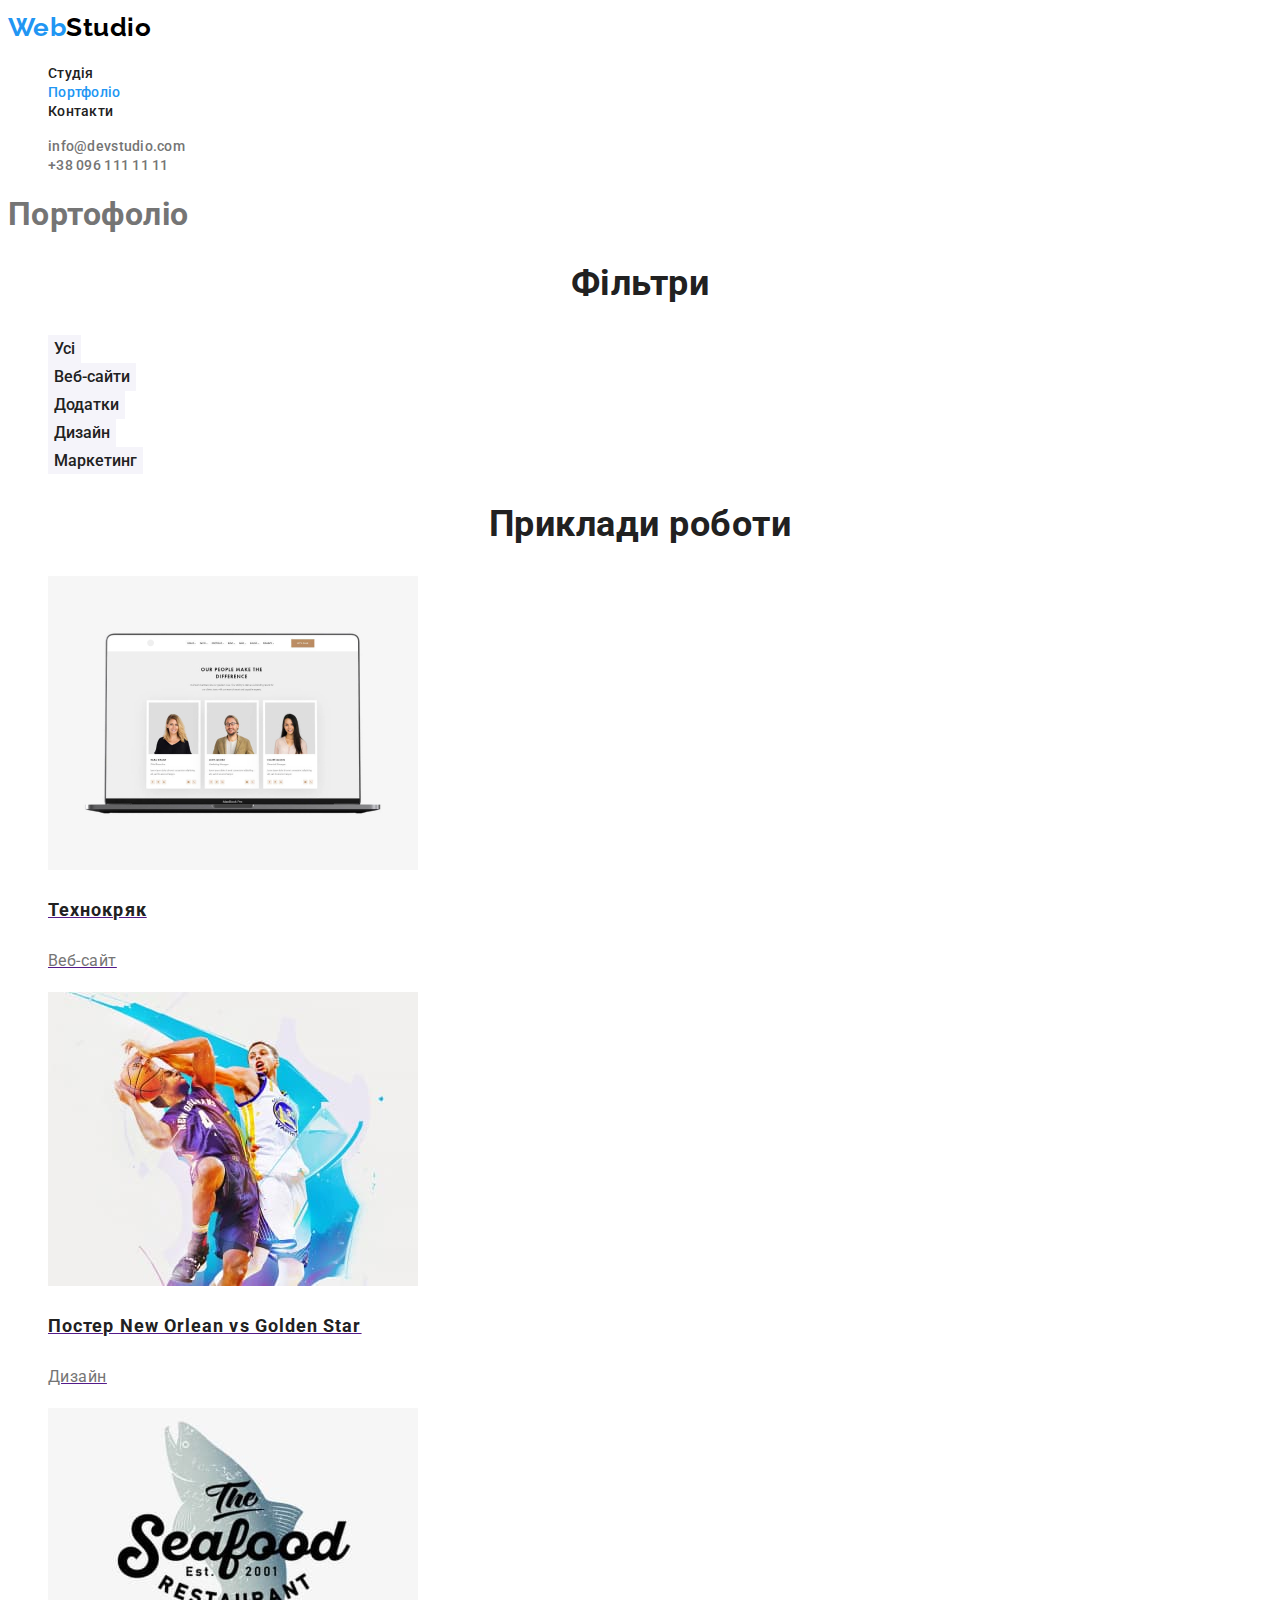
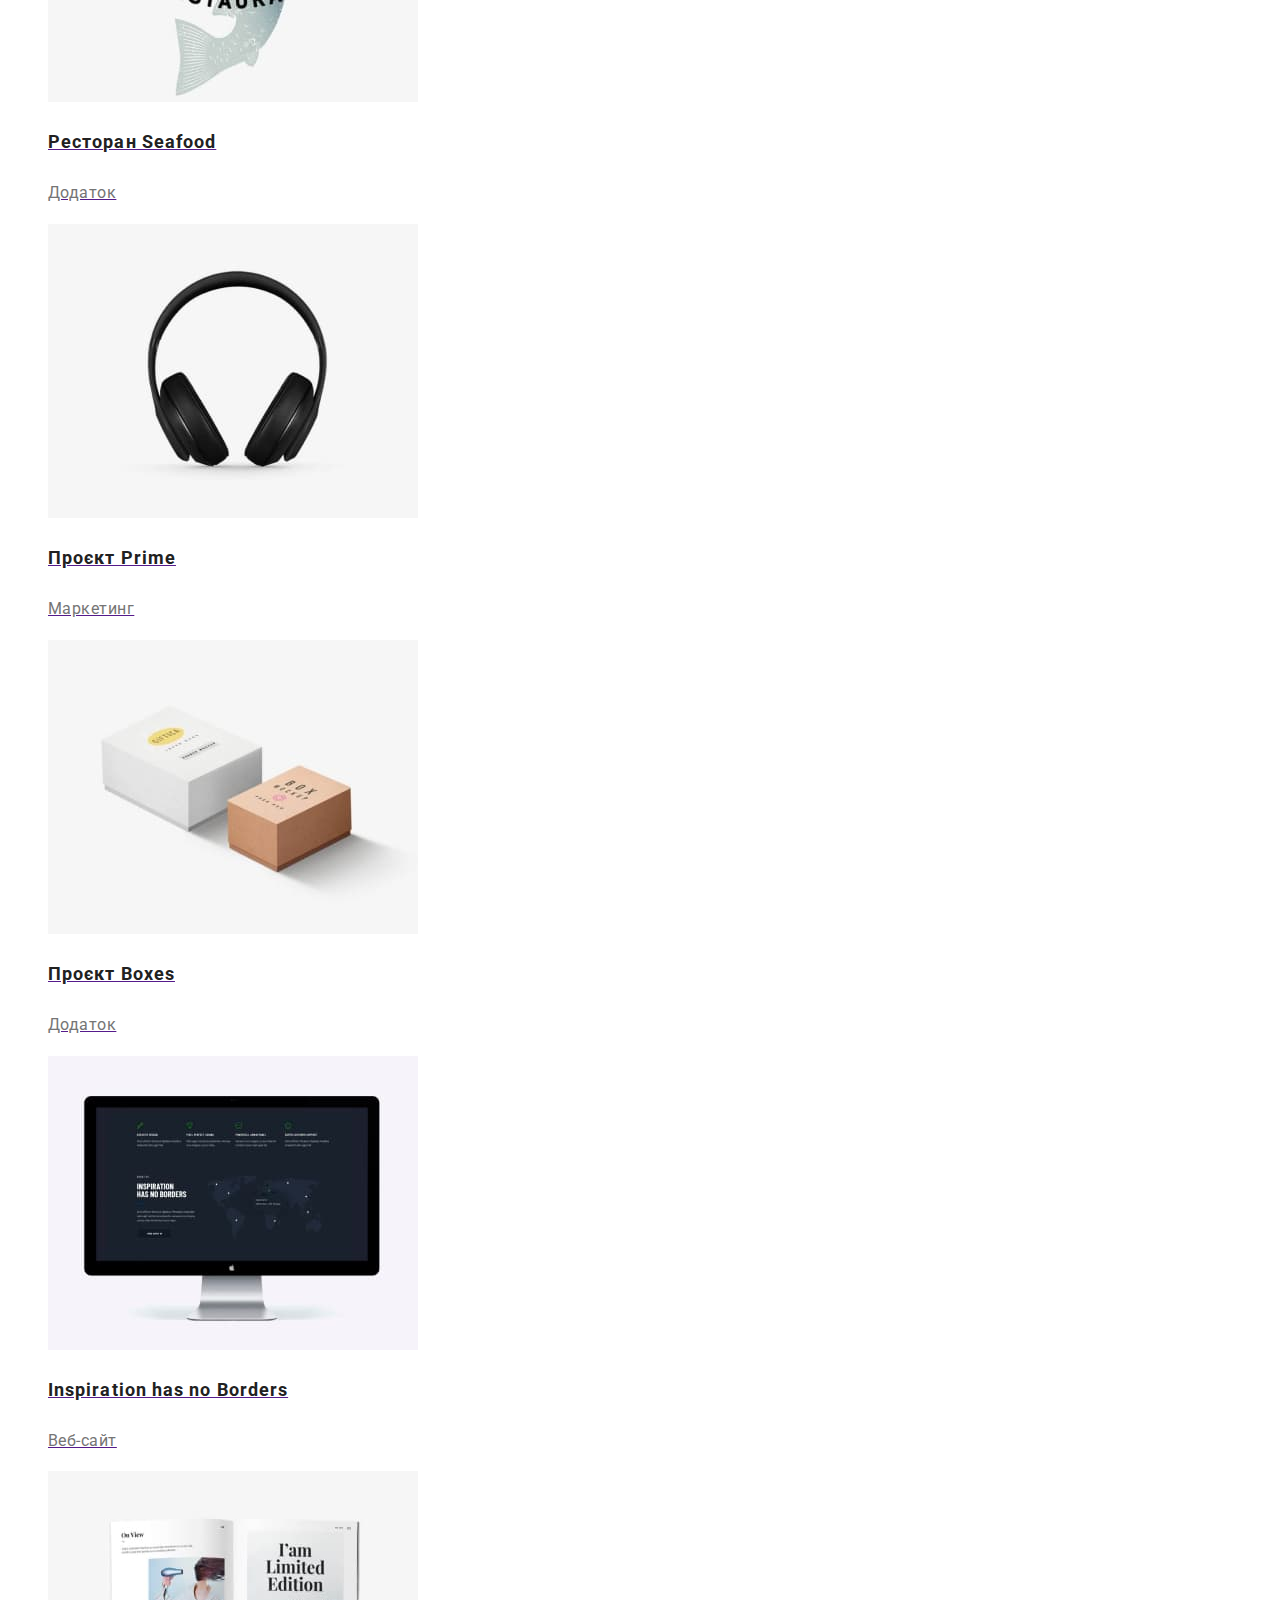
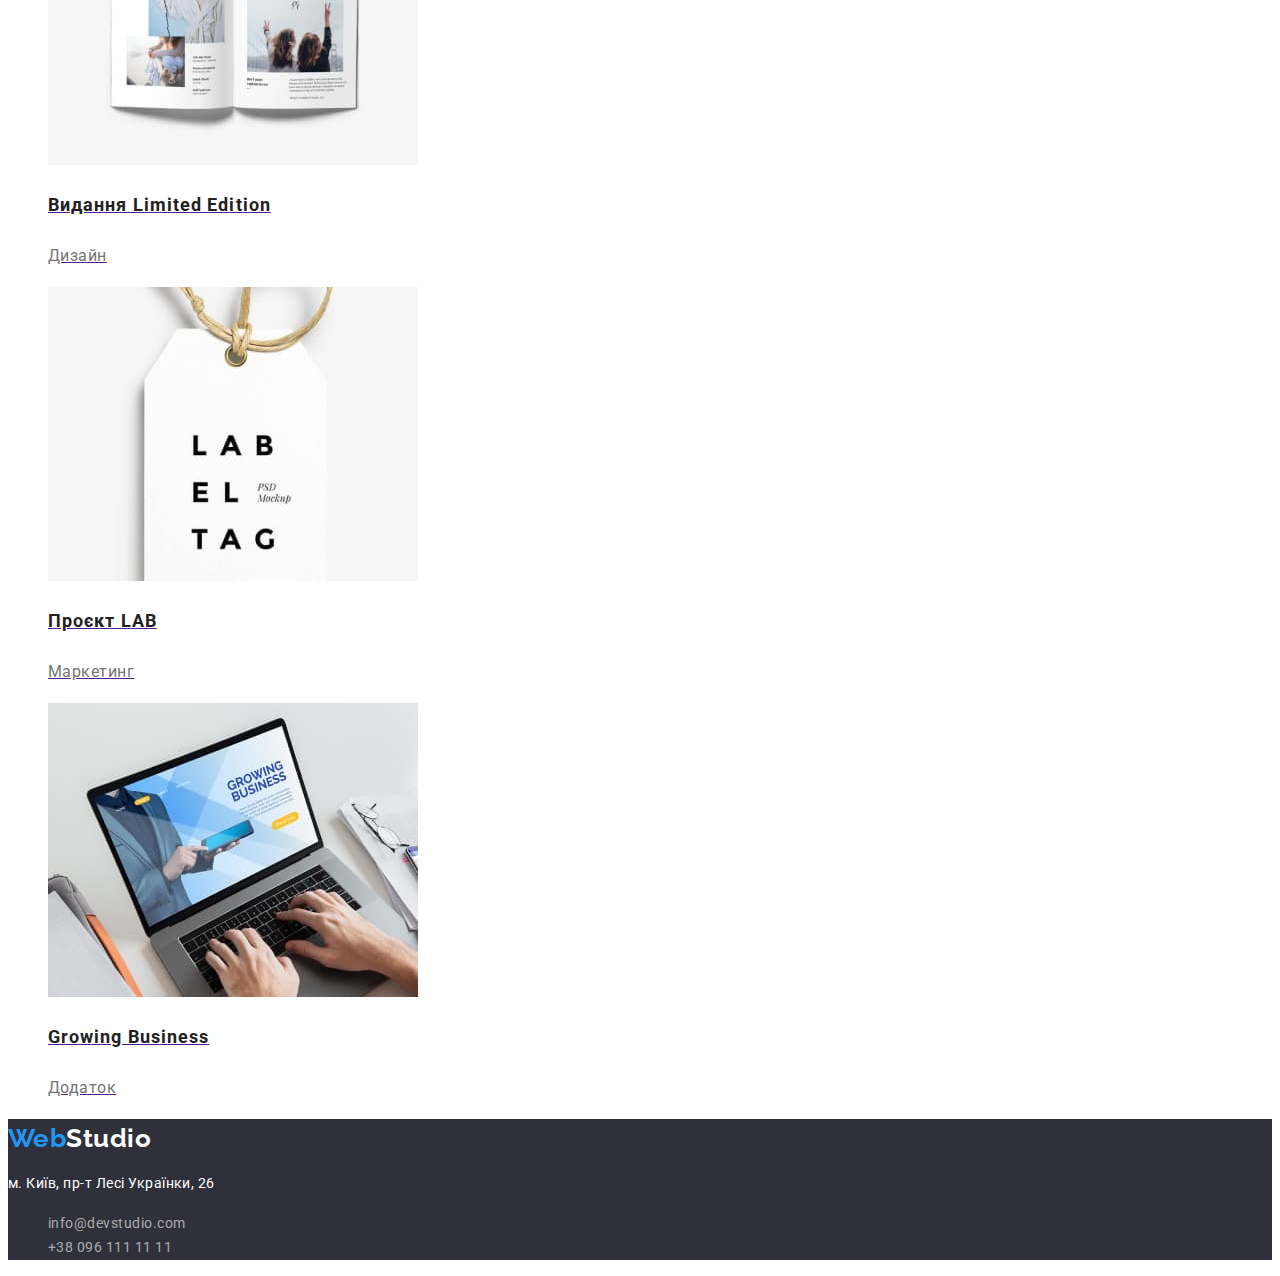
==== commit fb81fcf4: "upd html files" ====
--- a/portfolio.html
+++ b/portfolio.html
@@ -1,144 +1,219 @@
 <!DOCTYPE html>
 <html lang="uk">
-
-<head>
+  <head>
     <meta charset="UTF-8" />
     <meta http-equiv="X-UA-Compatible" content="IE=edge" />
     <meta name="viewport" content="width=device-width, initial-scale=1.0" />
     <title>WebStudio</title>
     <link rel="stylesheet" href="css/style.css" />
-    <link rel="preconnect" href="https://fonts.googleapis.com">
-    <link rel="preconnect" href="https://fonts.gstatic.com" crossorigin>
+    <link rel="preconnect" href="https://fonts.googleapis.com" />
+    <link rel="preconnect" href="https://fonts.gstatic.com" crossorigin />
     <link
-        href="https://fonts.googleapis.com/css2?family=Raleway:wght@700&family=Roboto:wght@400;500;700;900&display=swap"
-        rel="stylesheet">
-</head>
+      href="https://fonts.googleapis.com/css2?family=Raleway:wght@700&family=Roboto:wght@400;500;700;900&display=swap"
+      rel="stylesheet"
+    />
+  </head>
 
-<body>
+  <body>
     <header class="page-header">
-        <nav>
-            <a class="logo link" href="#"><span class="logo-web">Web</span>Studio</a>
-            <ul class="nav-bar list">
-                <li><a class="nav-link link" href="./index.html">Студія</a></li>
-                <li><a class="nav-link link current" href="./portfolio.html">Портфоліо</a></li>
-                <li><a class="nav-link link" href="#">Контакти</a></li>
-            </ul>
-        </nav>
-        <ul class="header-contact list">
-            <li><a class="header-contact-link link" href="mailto:info@devstudio.com">info@devstudio.com</a></li>
-            <li><a class="header-contact-link link" href="tel:+380961111111">+38 096 111 11 11</a></li>
-        </ul>
+      <nav>
+        <a class="logo link" href="#"
+          ><span class="logo-web">Web</span>Studio</a
+        >
+        <ul class="nav-bar list">
+          <li><a class="nav-link link" href="./index.html">Студія</a></li>
+          <li>
+            <a class="nav-link link current" href="./portfolio.html"
+              >Портфоліо</a
+            >
+          </li>
+          <li><a class="nav-link link" href="#">Контакти</a></li>
+        </ul>
+      </nav>
+      <ul class="header-contact list">
+        <li>
+          <a class="header-contact-link link" href="mailto:info@devstudio.com"
+            >info@devstudio.com</a
+          >
+        </li>
+        <li>
+          <a class="header-contact-link link" href="tel:+380961111111"
+            >+38 096 111 11 11</a
+          >
+        </li>
+      </ul>
     </header>
-   
+
     <main>
-        <h1>Портофоліо</h1>
-        <section class="section">
-            <h2 class="section-title">Фільтри</h2>
-            <ul class="filter-wrapper list">
-                <li><button class="btn btn-secondary" type="button">Усі</button></li>
-                <li><button class="btn btn-secondary" type="button">Веб-сайти</button></li>
-                <li><button class="btn btn-secondary" type="button">Додатки</button></li>
-                <li><button class="btn btn-secondary" type="button">Дизайн</button></li>
-                <li><button class="btn btn-secondary" type="button">Маркетинг</button></li>
-            </ul>
-        </section>
-        <section class="section">
-            <h2 class="section-title">Приклади роботи</h2>
-            <ul class="examples-wrapper list">
-                <li>
-                    <a class="examples-wrapper-item" href="">
-                            <img class="img" src="./images/projects/img.jpg" alt="" width="370">
-                        <div>
-                            <h3 class="prjct">Технокряк</h3>
-                            <p class="spcfn">Веб-сайт</p>
-                        </div>
-                    </a>
-                </li>
-                <li>
-                    <a class="examples-wrapper-item" href="">
-                            <img class="img" src="./images/projects/img(1).jpg" alt="" width="370">
-                        <div>
-                            <h3 class="prjct">Постер New Orlean vs Golden Star</h3>
-                            <p class="spcfn">Дизайн</p>
-                        </div>
-                    </a>
-                </li>
-                <li>
-                    <a class="examples-wrapper-item" href="">
-                            <img class="img" src="./images/projects/img(2).jpg" alt="" width="370">
-                        <div>
-                            <h3 class="prjct">Ресторан Seafood</h3>
-                            <p class="spcfn">Додаток</p>
-                        </div>
-                    </a>
-                </li>
-                <li>
-                    <a class="examples-wrapper-item" href="">
-                            <img class="img" src="./images/projects/img(3).jpg" alt="" width="370">
-                        <div>
-                            <h3 class="prjct">Проєкт Prime</h3>
-                            <p class="spcfn">Маркетинг</p>
-                        </div>
-                    </a>
-                </li>
-                <li>
-                    <a class="examples-wrapper-item" href="">
-                            <img class="img" src="./images/projects/img(4).jpg" alt="" width="370">
-                        <div>
-                            <h3 class="prjct">Проєкт Boxes</h3>
-                            <p class="spcfn">Додаток</p>
-                        </div>
-                    </a>
-                </li>
-                <li>
-                    <a class="examples-wrapper-item" href="">
-                            <img class="img" src="./images/projects/img(5).jpg" alt="" width="370">
-                        <div>
-                            <h3 class="prjct">Inspiration has no Borders</h3>
-                            <p class="spcfn">Веб-сайт</p>
-                        </div>
-                    </a>
-                </li>
-                <li>
-                    <a class="examples-wrapper-item" href="">
-                            <img class="img" src="./images/projects/img(6).jpg" alt="" width="370">
-                        <div>
-                            <h3 class="prjct">Видання Limited Edition</h3>
-                            <p class="spcfn">Дизайн</p>
-                        </div>
-                    </a>
-                </li>
-                <li>
-                    <a class="examples-wrapper-item" href="">
-                            <img class="img" src="./images/projects/img(7).jpg" alt="" width="370">
-                        <div>
-                            <h3 class="prjct">Проєкт LAB</h3>
-                            <p class="spcfn">Маркетинг</p>
-                        </div>
-                    </a>
-                </li>
-                <li>
-                    <a class="examples-wrapper-item" href="">
-                            <img class="img" src="./images/projects/img(8).jpg" alt="" width="370">
-                        <div>
-                            <h3 class="prjct">Growing Business</h3>
-                            <p class="spcfn">Додаток</p>
-                        </div>
-                    </a>
-                </li>
-            </ul>
-        </section>
+      <h1>Портофоліо</h1>
+      <section class="section">
+        <h2 class="section-title">Фільтри</h2>
+        <ul class="filter-wrapper list">
+          <li><button class="btn btn-secondary" type="button">Усі</button></li>
+          <li>
+            <button class="btn btn-secondary" type="button">Веб-сайти</button>
+          </li>
+          <li>
+            <button class="btn btn-secondary" type="button">Додатки</button>
+          </li>
+          <li>
+            <button class="btn btn-secondary" type="button">Дизайн</button>
+          </li>
+          <li>
+            <button class="btn btn-secondary" type="button">Маркетинг</button>
+          </li>
+        </ul>
+      </section>
+      <section class="section">
+        <h2 class="section-title">Приклади роботи</h2>
+        <ul class="examples-wrapper list">
+          <li>
+            <a class="examples-wrapper-item" href="">
+              <img
+                class="img"
+                src="./images/projects/img.jpg"
+                alt=""
+                width="370"
+              />
+              <div>
+                <h3 class="prjct">Технокряк</h3>
+                <p class="spcfn">Веб-сайт</p>
+              </div>
+            </a>
+          </li>
+          <li>
+            <a class="examples-wrapper-item" href="">
+              <img
+                class="img"
+                src="./images/projects/img(1).jpg"
+                alt=""
+                width="370"
+              />
+              <div>
+                <h3 class="prjct">Постер New Orlean vs Golden Star</h3>
+                <p class="spcfn">Дизайн</p>
+              </div>
+            </a>
+          </li>
+          <li>
+            <a class="examples-wrapper-item" href="">
+              <img
+                class="img"
+                src="./images/projects/img(2).jpg"
+                alt=""
+                width="370"
+              />
+              <div>
+                <h3 class="prjct">Ресторан Seafood</h3>
+                <p class="spcfn">Додаток</p>
+              </div>
+            </a>
+          </li>
+          <li>
+            <a class="examples-wrapper-item" href="">
+              <img
+                class="img"
+                src="./images/projects/img(3).jpg"
+                alt=""
+                width="370"
+              />
+              <div>
+                <h3 class="prjct">Проєкт Prime</h3>
+                <p class="spcfn">Маркетинг</p>
+              </div>
+            </a>
+          </li>
+          <li>
+            <a class="examples-wrapper-item" href="">
+              <img
+                class="img"
+                src="./images/projects/img(4).jpg"
+                alt=""
+                width="370"
+              />
+              <div>
+                <h3 class="prjct">Проєкт Boxes</h3>
+                <p class="spcfn">Додаток</p>
+              </div>
+            </a>
+          </li>
+          <li>
+            <a class="examples-wrapper-item" href="">
+              <img
+                class="img"
+                src="./images/projects/img(5).jpg"
+                alt=""
+                width="370"
+              />
+              <div>
+                <h3 class="prjct">Inspiration has no Borders</h3>
+                <p class="spcfn">Веб-сайт</p>
+              </div>
+            </a>
+          </li>
+          <li>
+            <a class="examples-wrapper-item" href="">
+              <img
+                class="img"
+                src="./images/projects/img(6).jpg"
+                alt=""
+                width="370"
+              />
+              <div>
+                <h3 class="prjct">Видання Limited Edition</h3>
+                <p class="spcfn">Дизайн</p>
+              </div>
+            </a>
+          </li>
+          <li>
+            <a class="examples-wrapper-item" href="">
+              <img
+                class="img"
+                src="./images/projects/img(7).jpg"
+                alt=""
+                width="370"
+              />
+              <div>
+                <h3 class="prjct">Проєкт LAB</h3>
+                <p class="spcfn">Маркетинг</p>
+              </div>
+            </a>
+          </li>
+          <li>
+            <a class="examples-wrapper-item" href="">
+              <img
+                class="img"
+                src="./images/projects/img(8).jpg"
+                alt=""
+                width="370"
+              />
+              <div>
+                <h3 class="prjct">Growing Business</h3>
+                <p class="spcfn">Додаток</p>
+              </div>
+            </a>
+          </li>
+        </ul>
+      </section>
     </main>
 
     <footer class="page-footer">
-        <a class="logo link" href="#"><span class="logo-web">Web</span>Studio</a>
-        <address class="footer-contact">
-            <p class="address">м. Київ, пр-т Лесі Українки, 26</p>
-            <ul class="list">
-                <li><a class="footer-contact-link link " href="mailto:info@devstudio.com">info@devstudio.com</a></li>
-                <li><a class="footer-contact-link link " href="tel:+380961111111">+38 096 111 11 11</a></li>
-            </ul>
-        </address>
+      <a class="logo link" href="#"><span class="logo-web">Web</span>Studio</a>
+      <address class="footer-contact">
+        <p class="address">м. Київ, пр-т Лесі Українки, 26</p>
+        <ul class="list">
+          <li>
+            <a class="footer-contact-link link" href="mailto:info@devstudio.com"
+              >info@devstudio.com</a
+            >
+          </li>
+          <li>
+            <a class="footer-contact-link link" href="tel:+380961111111"
+              >+38 096 111 11 11</a
+            >
+          </li>
+        </ul>
+      </address>
     </footer>
-</body>
-</html>+  </body>
+</html>
--- a/css/style.css
+++ b/css/style.css
@@ -16,13 +16,14 @@
     text-decoration: none;
 }
 
-/* Button */
+/* Buttons styles */
 
 .btn {
     /* background-color: var(--accent-color);
     color: var(--white-color); */
     border: none;
     font-family: inherit;
+    cursor: pointer;
 }
 .btn-primary {
     font-weight: 700;
@@ -178,6 +179,10 @@
     color: var(--white-color);
 }
 
+.footer-contact {
+    font-style: normal;
+}
+
 .address {
     font-weight: 400;
     font-size: 14px;
@@ -198,12 +203,17 @@
 }
 
 /* Portfolio */
-/* example */
-
 
 .examples-wrapper .prjct{
+    font-weight: 700;
+    font-size: 18px;
+    line-height: 2;
+    letter-spacing: 0.06em;
     color: var(--secondary-color);
 }
 .examples-wrapper .spcfn{
+    font-weight: 400;
+    font-size: 16px;
+    line-height: 1.87;
     color: var(--primary-color);
 }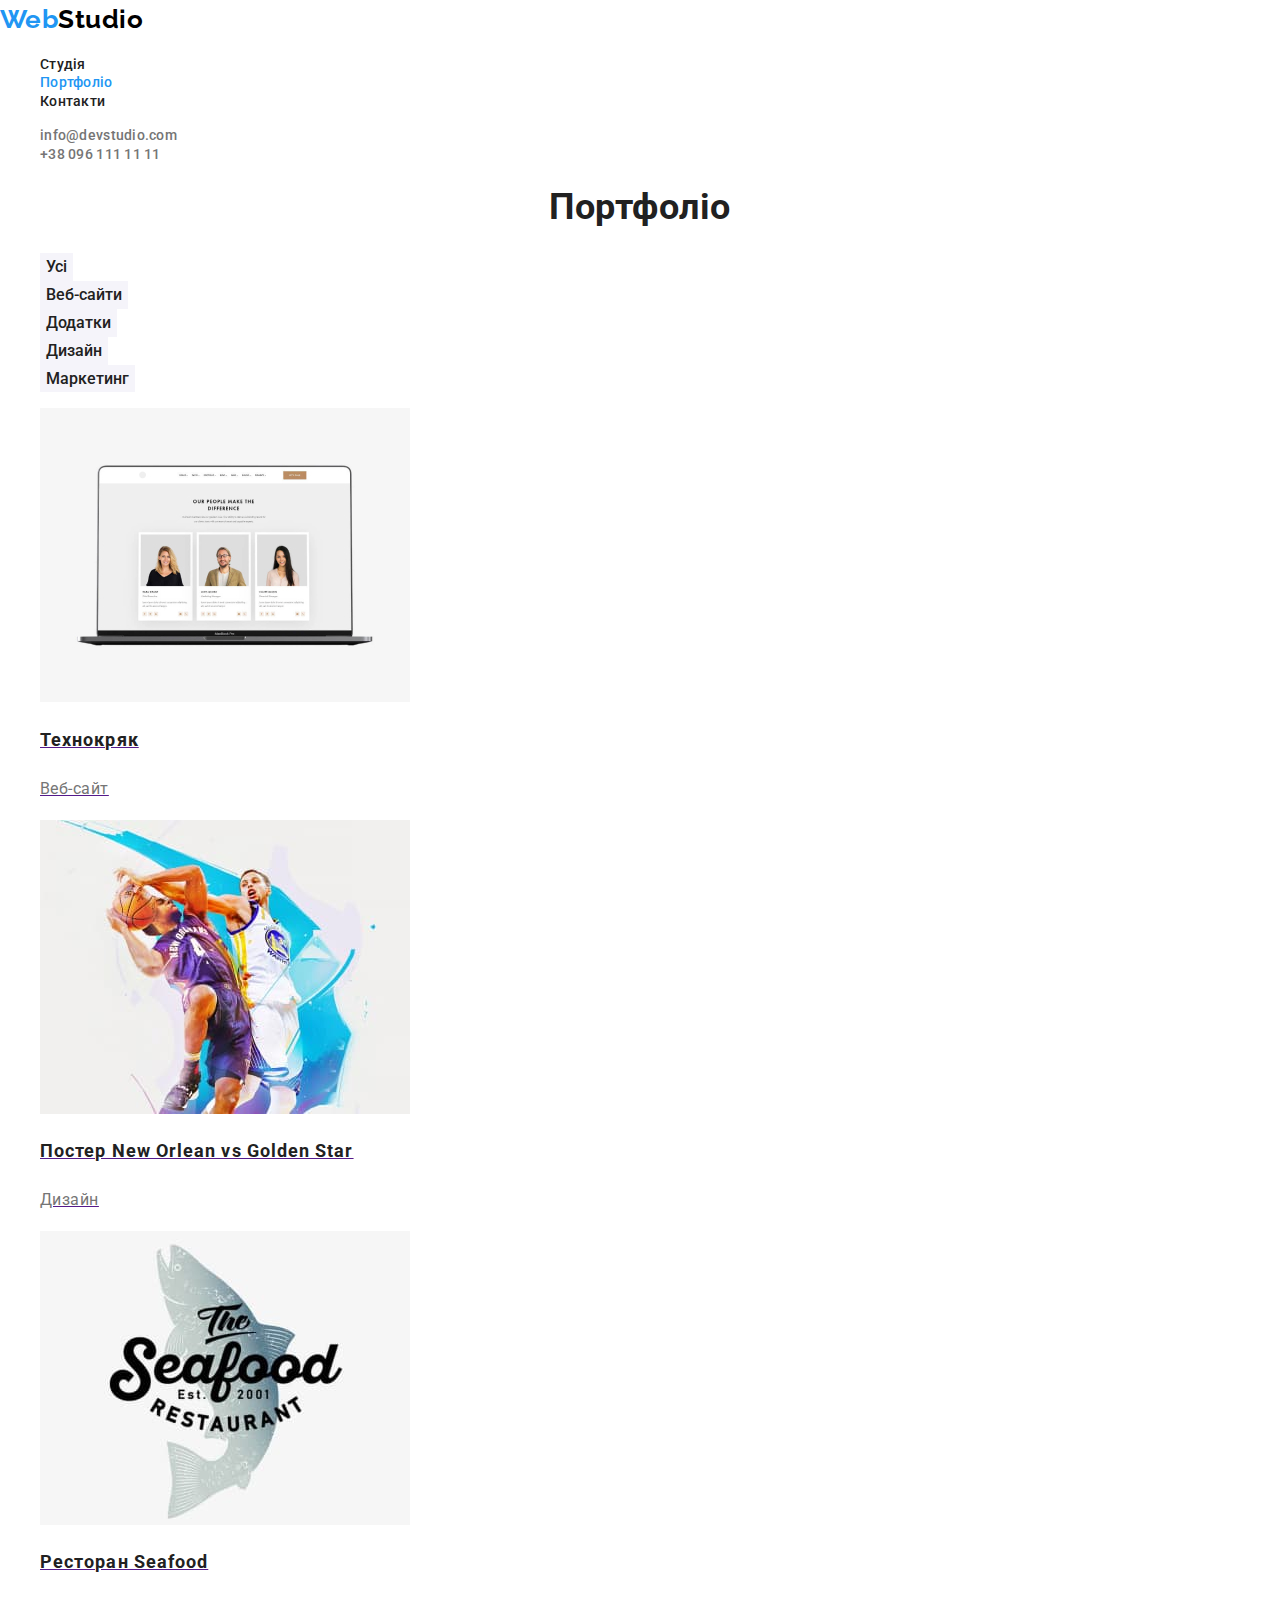
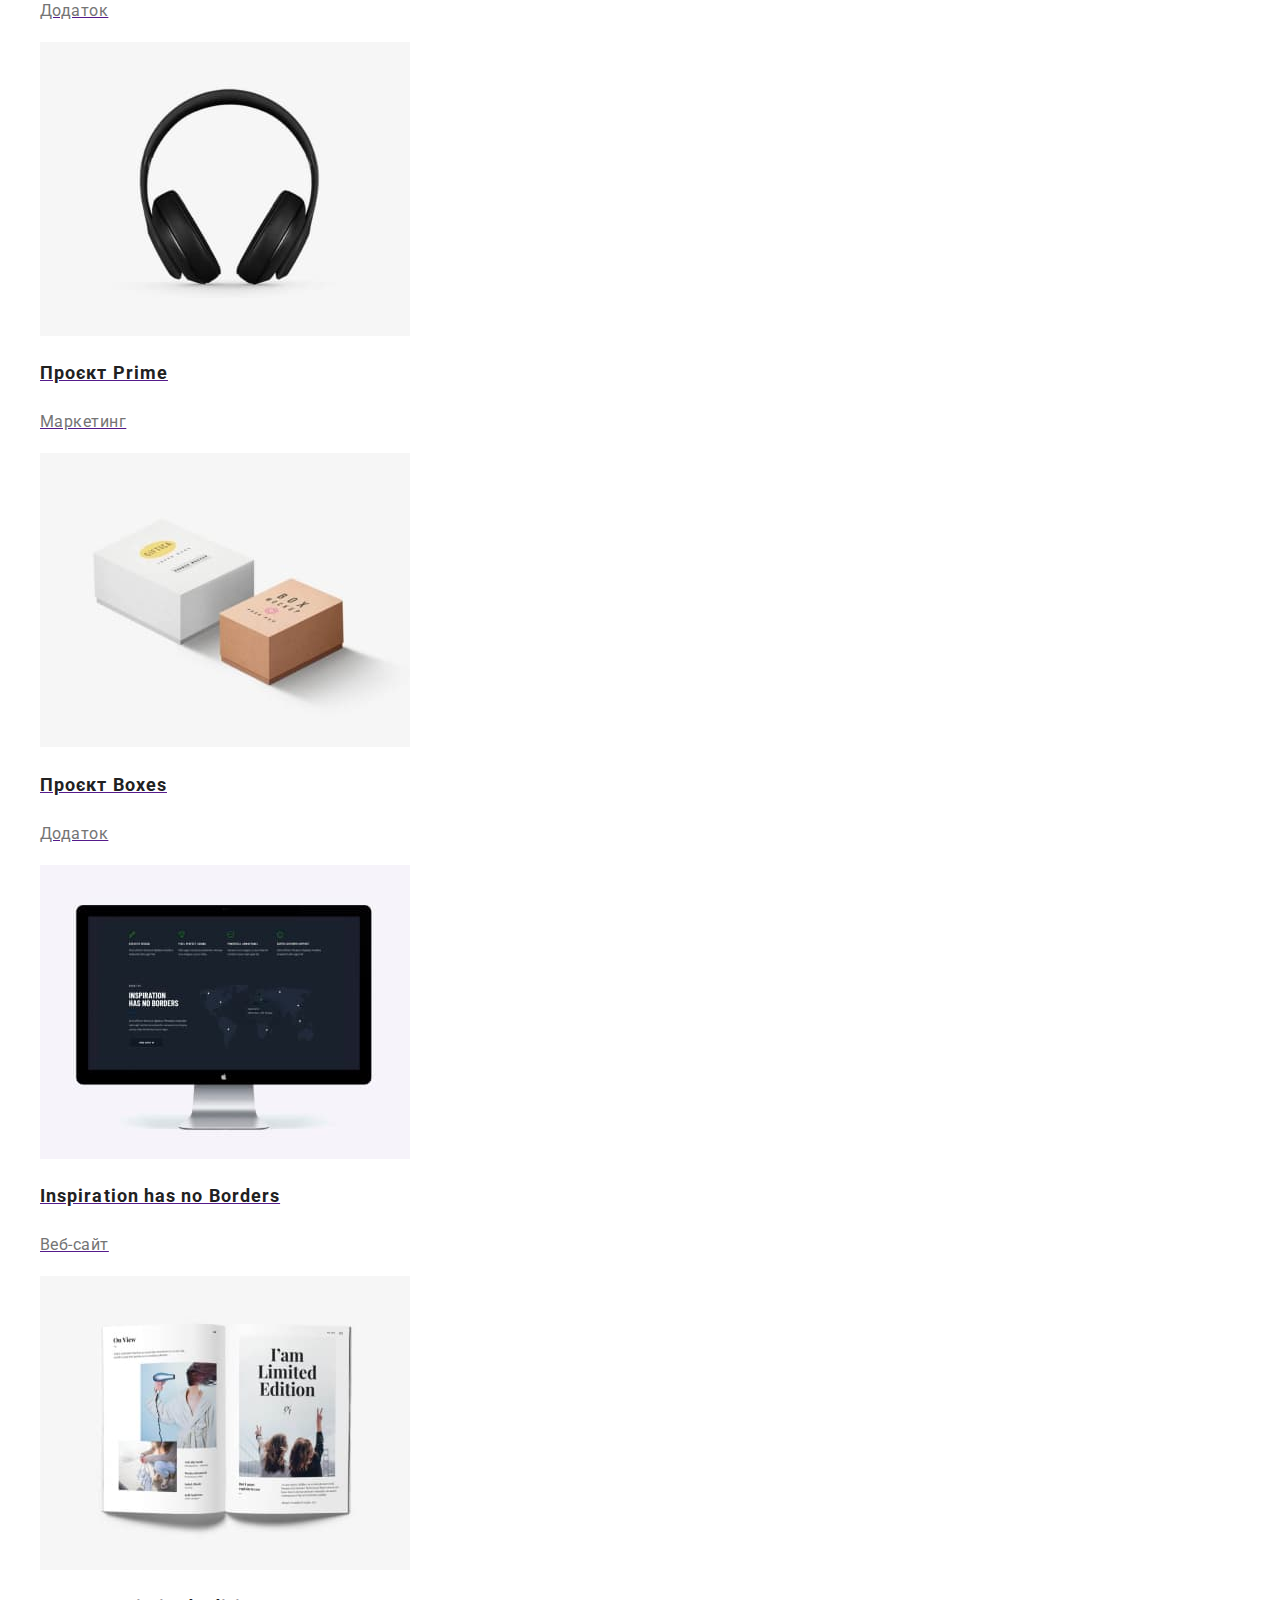
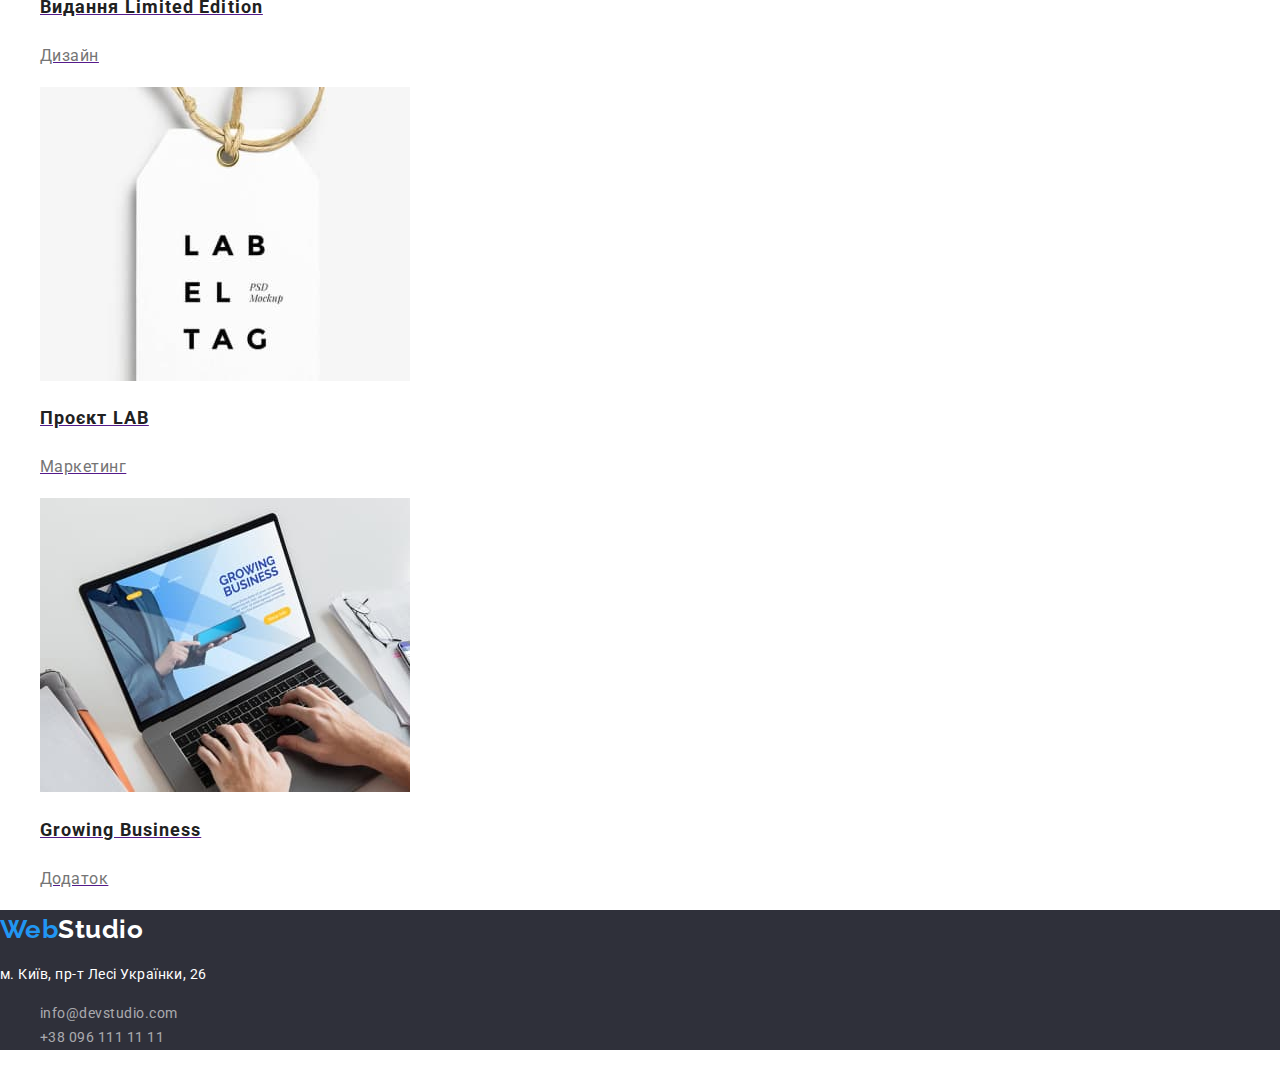
==== commit 85b35fc3: "fix after check" ====
--- a/portfolio.html
+++ b/portfolio.html
@@ -5,13 +5,12 @@
     <meta http-equiv="X-UA-Compatible" content="IE=edge" />
     <meta name="viewport" content="width=device-width, initial-scale=1.0" />
     <title>WebStudio</title>
+    <link
+    href="https://fonts.googleapis.com/css2?family=Raleway:wght@700&family=Roboto:wght@400;500;700;900&display=swap"
+    rel="stylesheet"
+    />
+    <link rel="stylesheet" href="https://cdnjs.cloudflare.com/ajax/libs/modern-normalize/1.1.0/modern-normalize.min.css"/>
     <link rel="stylesheet" href="css/style.css" />
-    <link rel="preconnect" href="https://fonts.googleapis.com" />
-    <link rel="preconnect" href="https://fonts.gstatic.com" crossorigin />
-    <link
-      href="https://fonts.googleapis.com/css2?family=Raleway:wght@700&family=Roboto:wght@400;500;700;900&display=swap"
-      rel="stylesheet"
-    />
   </head>
 
   <body>
@@ -45,9 +44,8 @@
     </header>
 
     <main>
-      <h1>Портофоліо</h1>
       <section class="section">
-        <h2 class="section-title">Фільтри</h2>
+        <h1 class="section-title">Портфоліо</h1>
         <ul class="filter-wrapper list">
           <li><button class="btn btn-secondary" type="button">Усі</button></li>
           <li>
@@ -63,9 +61,9 @@
             <button class="btn btn-secondary" type="button">Маркетинг</button>
           </li>
         </ul>
-      </section>
+      <!-- </section>
       <section class="section">
-        <h2 class="section-title">Приклади роботи</h2>
+        <h2 class="section-title">Приклади роботи</h2> -->
         <ul class="examples-wrapper list">
           <li>
             <a class="examples-wrapper-item" href="">
@@ -76,7 +74,7 @@
                 width="370"
               />
               <div>
-                <h3 class="prjct">Технокряк</h3>
+                <h2 class="prjct">Технокряк</h2>
                 <p class="spcfn">Веб-сайт</p>
               </div>
             </a>
@@ -90,7 +88,7 @@
                 width="370"
               />
               <div>
-                <h3 class="prjct">Постер New Orlean vs Golden Star</h3>
+                <h2 class="prjct">Постер New Orlean vs Golden Star</h2>
                 <p class="spcfn">Дизайн</p>
               </div>
             </a>
@@ -104,7 +102,7 @@
                 width="370"
               />
               <div>
-                <h3 class="prjct">Ресторан Seafood</h3>
+                <h2 class="prjct">Ресторан Seafood</h2>
                 <p class="spcfn">Додаток</p>
               </div>
             </a>
@@ -118,7 +116,7 @@
                 width="370"
               />
               <div>
-                <h3 class="prjct">Проєкт Prime</h3>
+                <h2 class="prjct">Проєкт Prime</h2>
                 <p class="spcfn">Маркетинг</p>
               </div>
             </a>
@@ -132,7 +130,7 @@
                 width="370"
               />
               <div>
-                <h3 class="prjct">Проєкт Boxes</h3>
+                <h2 class="prjct">Проєкт Boxes</h2>
                 <p class="spcfn">Додаток</p>
               </div>
             </a>
@@ -146,7 +144,7 @@
                 width="370"
               />
               <div>
-                <h3 class="prjct">Inspiration has no Borders</h3>
+                <h2 class="prjct">Inspiration has no Borders</h2>
                 <p class="spcfn">Веб-сайт</p>
               </div>
             </a>
@@ -160,7 +158,7 @@
                 width="370"
               />
               <div>
-                <h3 class="prjct">Видання Limited Edition</h3>
+                <h2 class="prjct">Видання Limited Edition</h2>
                 <p class="spcfn">Дизайн</p>
               </div>
             </a>
@@ -174,7 +172,7 @@
                 width="370"
               />
               <div>
-                <h3 class="prjct">Проєкт LAB</h3>
+                <h2 class="prjct">Проєкт LAB</h2>
                 <p class="spcfn">Маркетинг</p>
               </div>
             </a>
@@ -188,7 +186,7 @@
                 width="370"
               />
               <div>
-                <h3 class="prjct">Growing Business</h3>
+                <h2 class="prjct">Growing Business</h2>
                 <p class="spcfn">Додаток</p>
               </div>
             </a>
